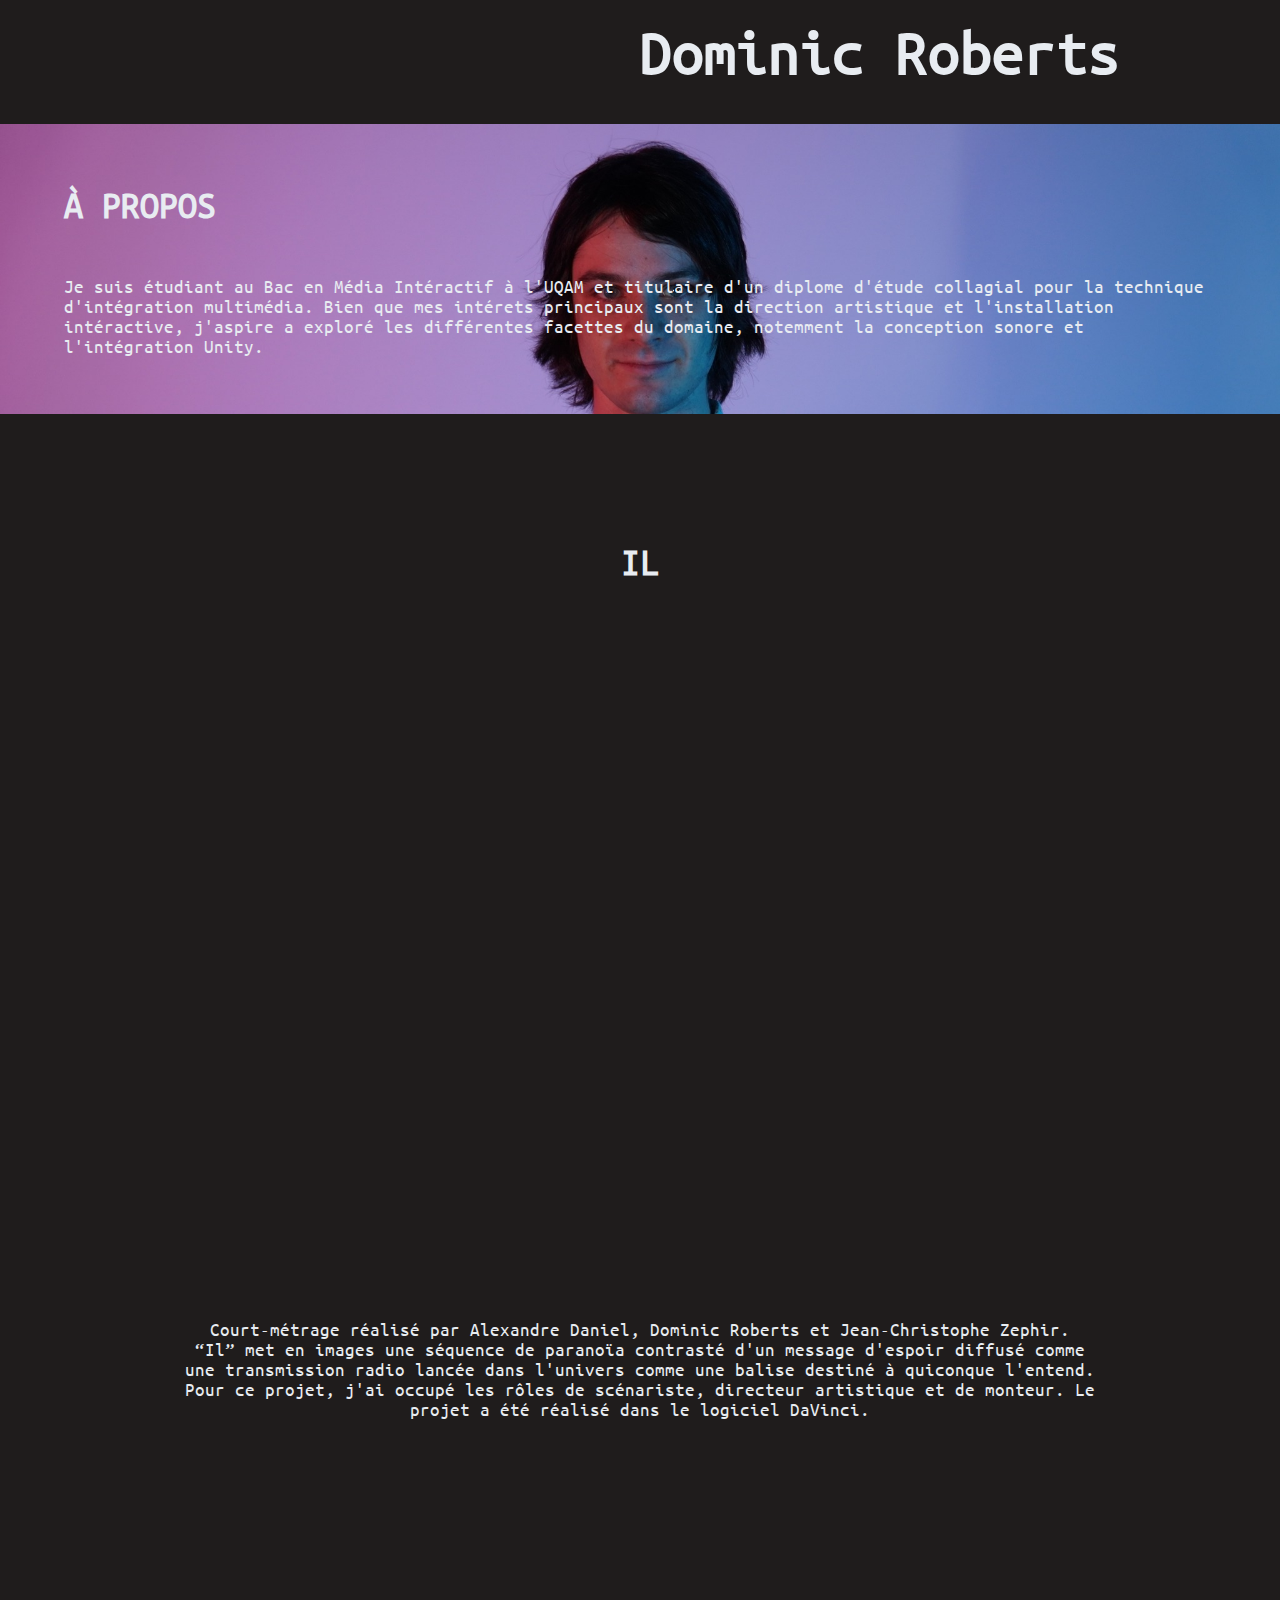
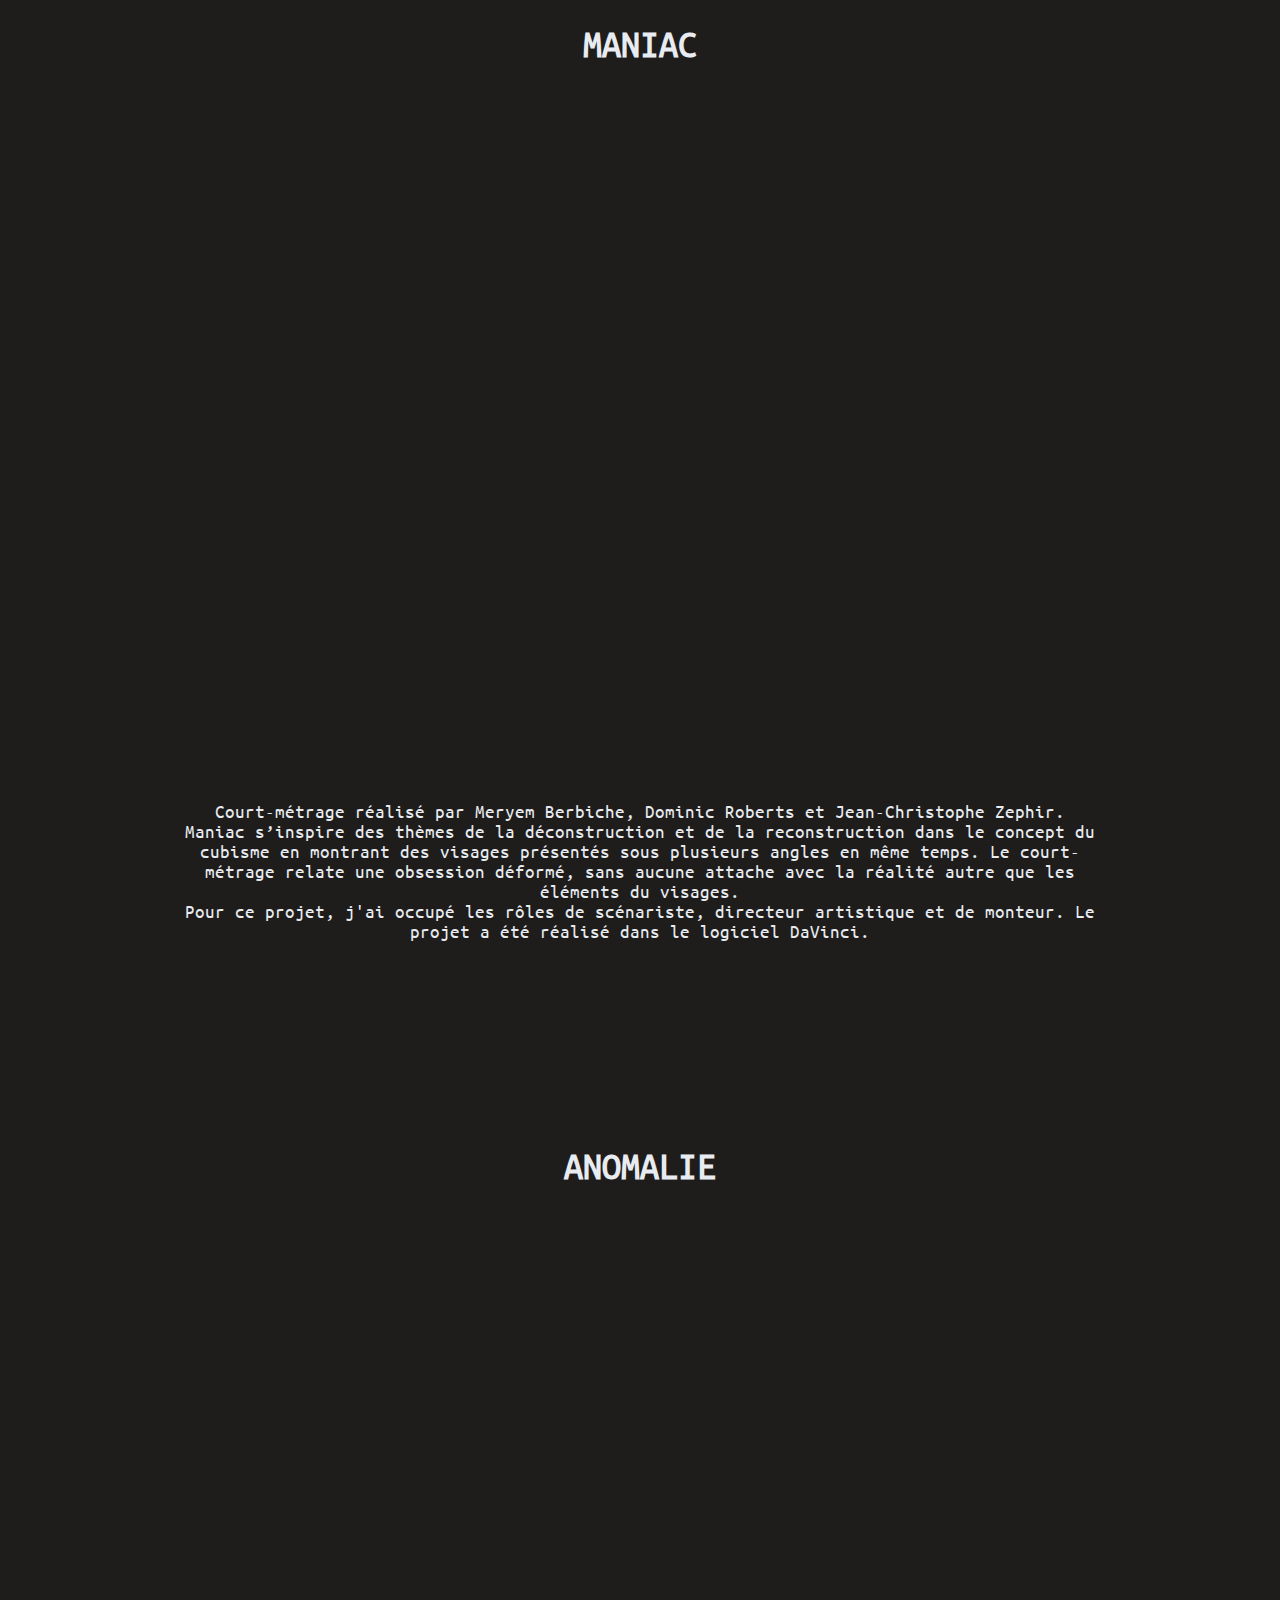
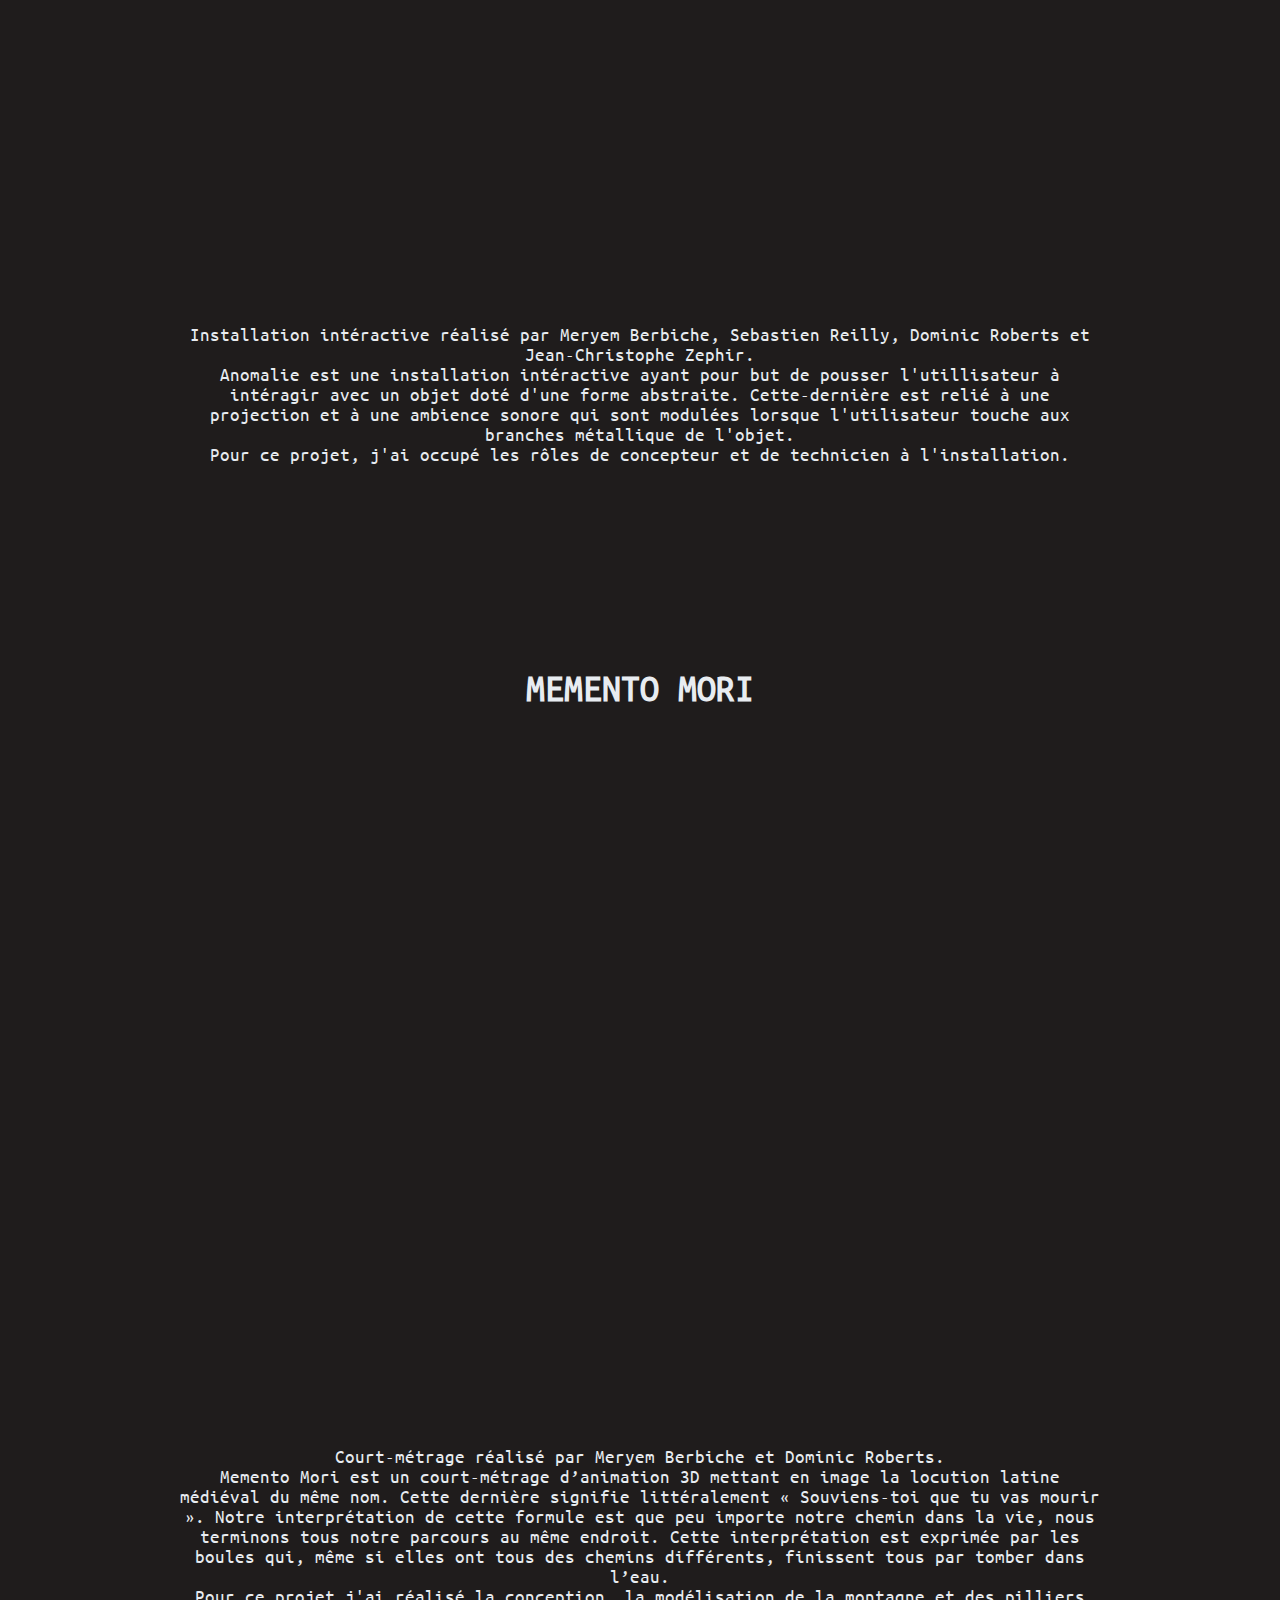
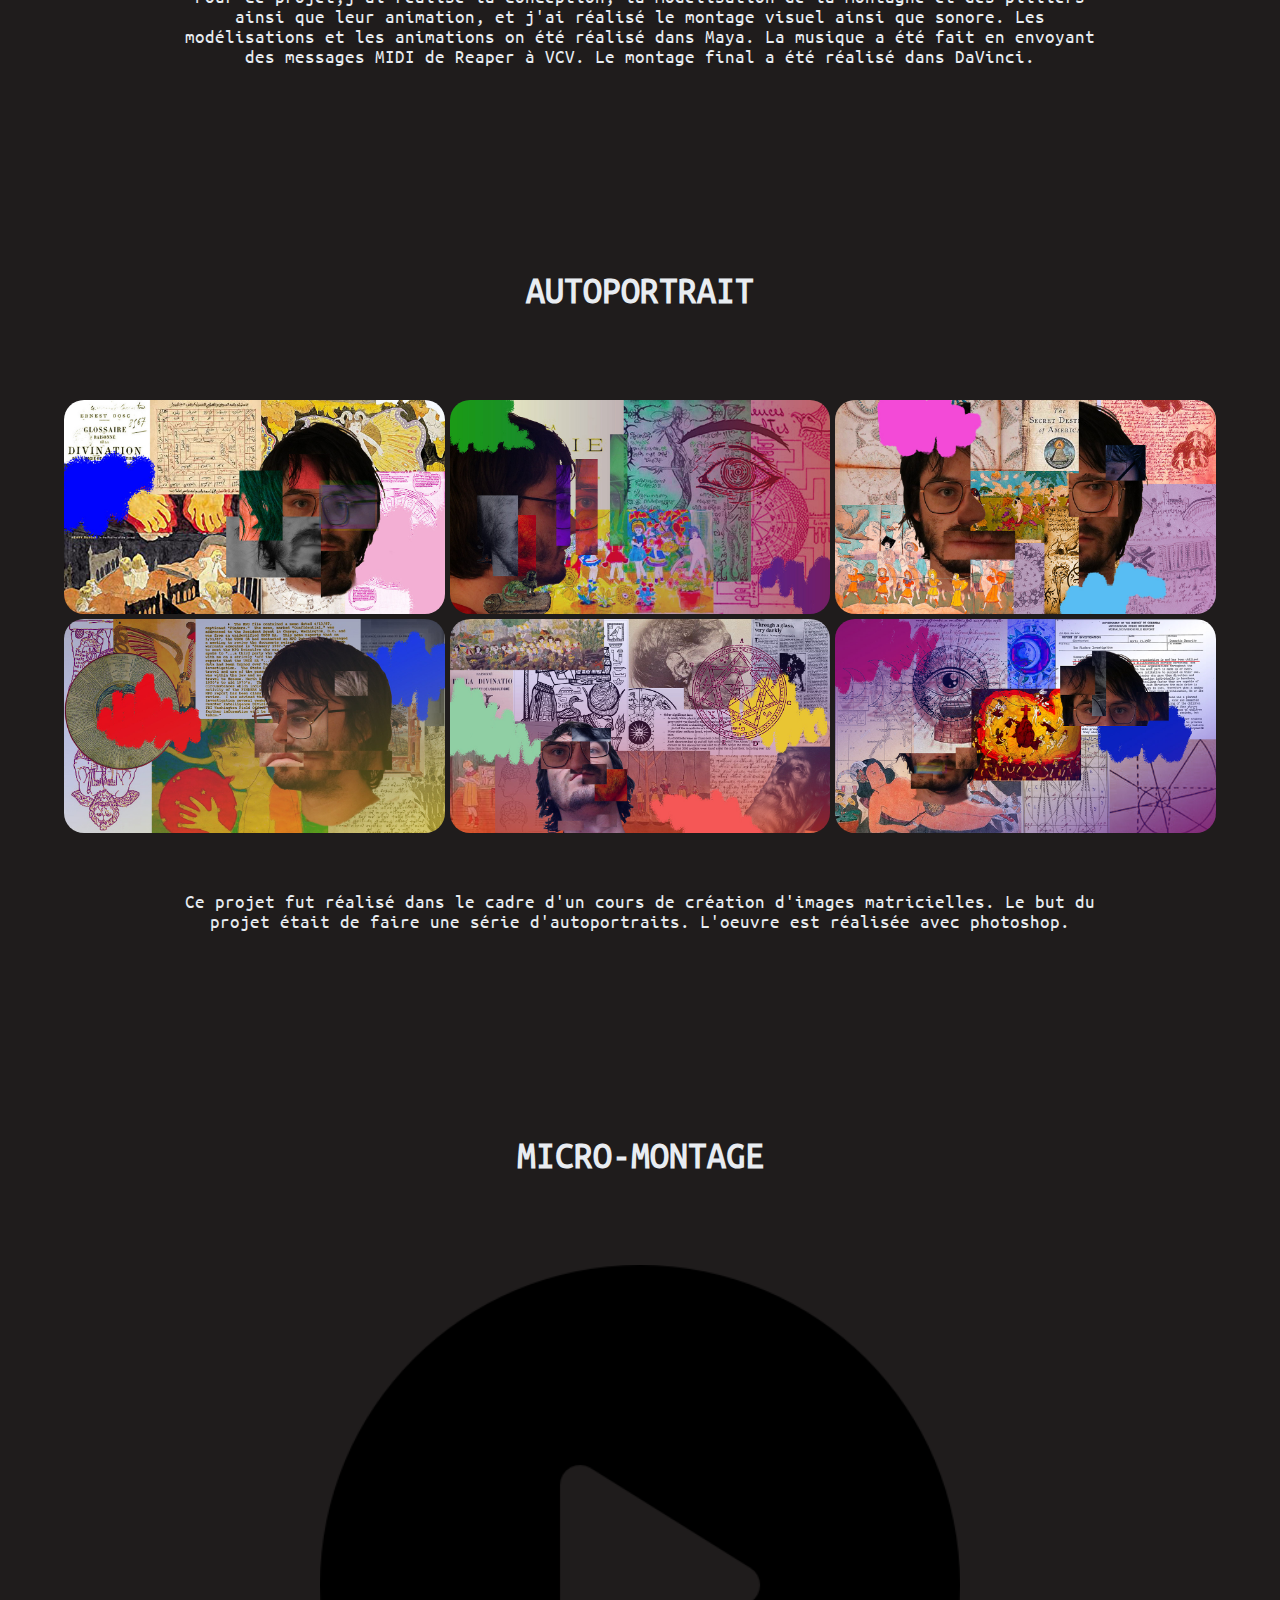
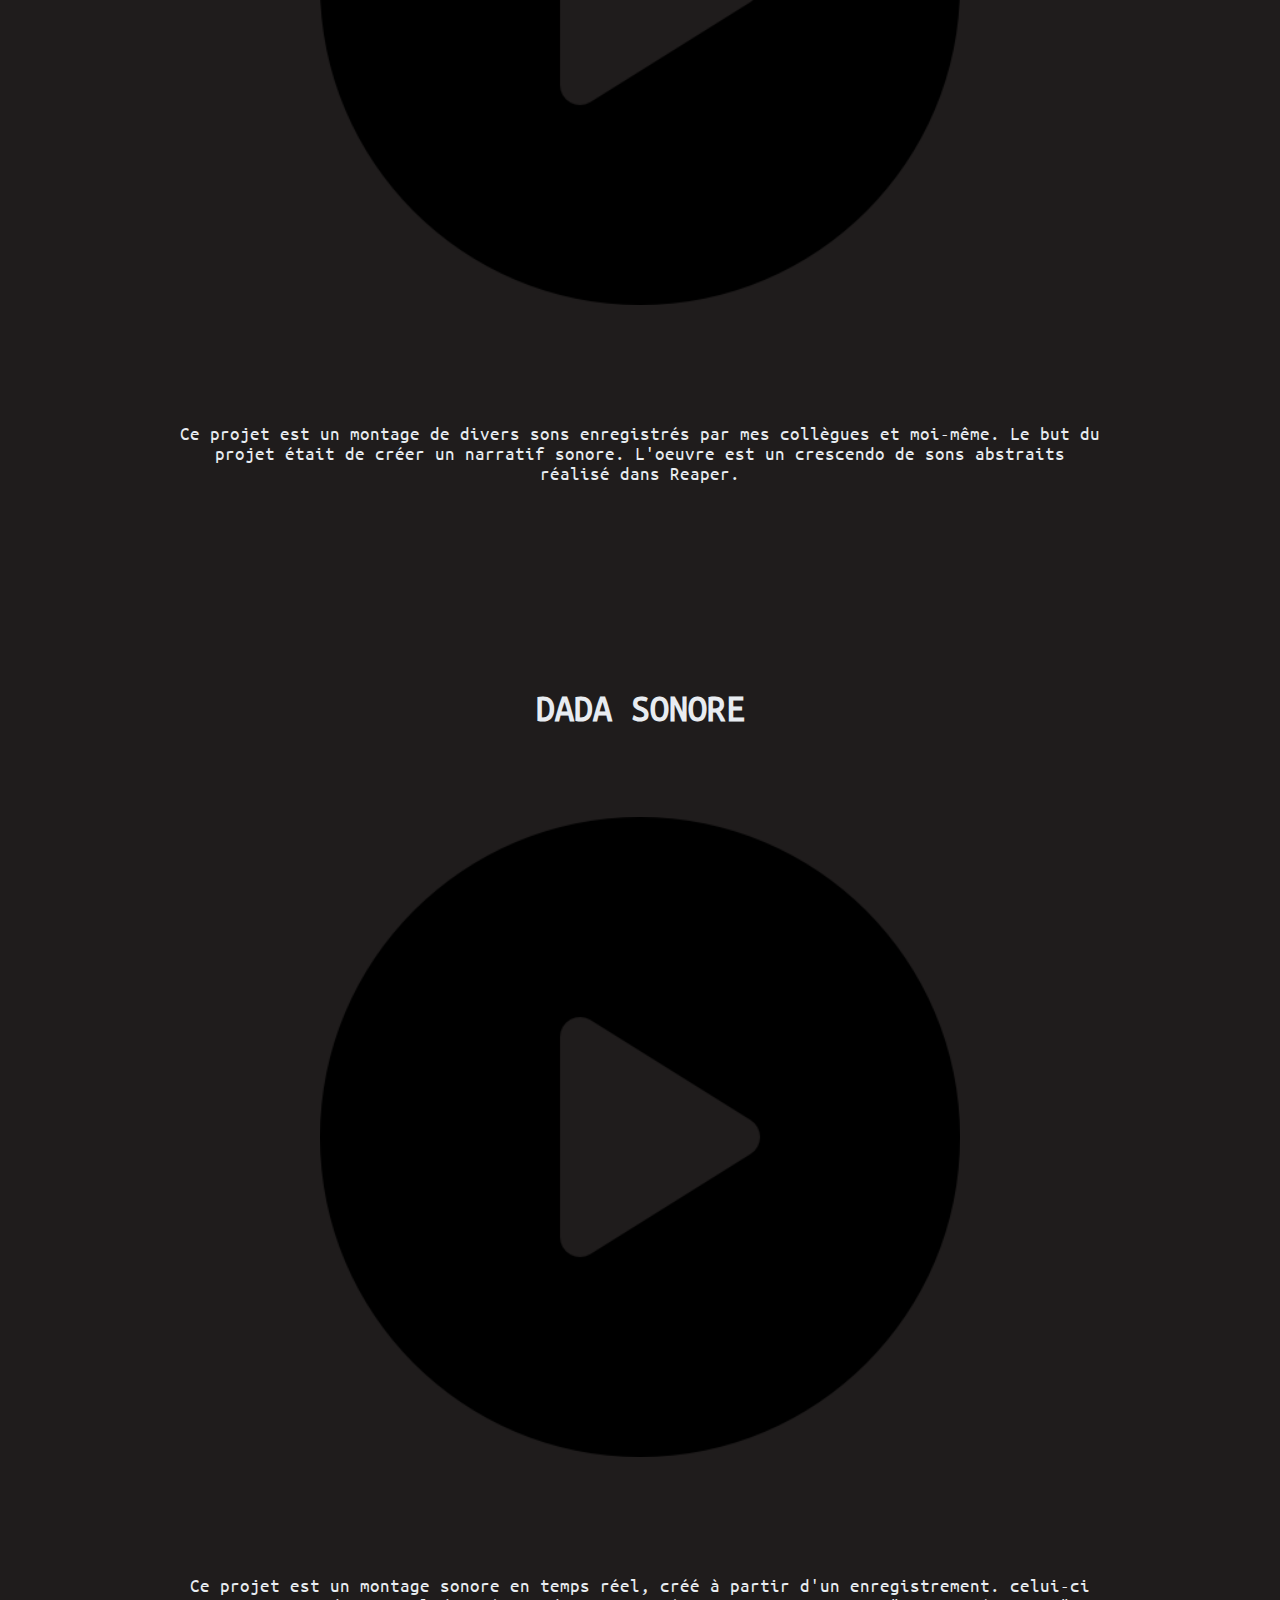
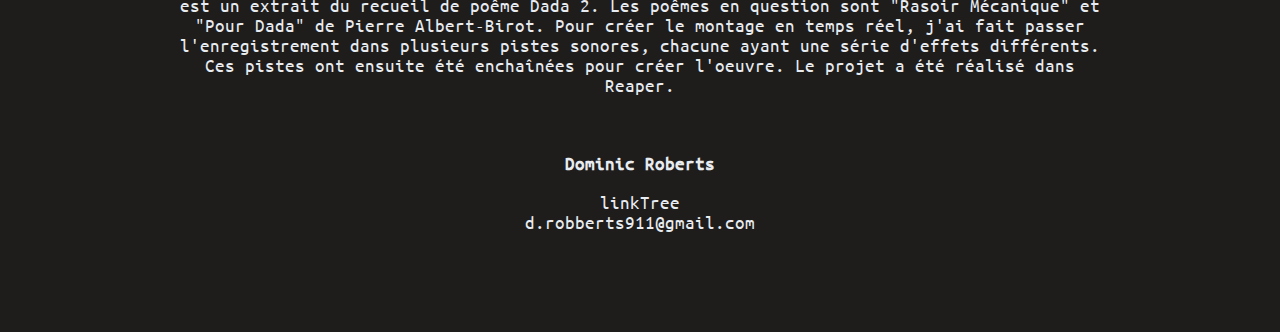
==== index.html @ 1a29e952 "header + fix footer" ====
<!DOCTYPE html>
    <head>
        <title>Dominic Roberts</title>
        <link rel="stylesheet" href="assets/style.css">
        <!-- <link rel="stylesheet" href="https://cdn.jsdelivr.net/npm/swiper@8/swiper-bundle.min.css" /> -->
    </head>
    <body class="body">
        <header class="header">
            <h1 class="nom">Dominic Roberts</h1>
        </header>
        <main>
            <div class="content">
                <div class="moi">
                    <div class="a_propos">
                        <div>
                            <h2 class="titre">À propos</h2>
                        </div>
                        <p class="description">Je suis étudiant au Bac en Média Intéractif à l'UQAM et titulaire d'un diplome d'étude collagial pour la technique d'intégration multimédia. Bien que mes intérets principaux sont la direction artistique et l'installation intéractive,  
                             j'aspire a exploré les différentes facettes du domaine, notemment la conception sonore et l'intégration Unity.
                        </p>
                    </div>
                </div>
                <div class="portfolio">
                    <div class="video il">
                        <h2 class="titre">Il</h2>
                        <div class="embedVid">
                            <iframe src="https://www.youtube.com/embed/c_mdSyrsrB0" title="Il" frameborder="0" allow="accelerometer; autoplay; clipboard-write; encrypted-media; gyroscope; picture-in-picture" allowfullscreen></iframe>
                        </div>
                        <div class="description">
                            Court-métrage réalisé par Alexandre Daniel, Dominic Roberts et Jean-Christophe Zephir. 
                            </br>
                            “Il” met en images une séquence de paranoïa contrasté d'un message d'espoir diffusé comme une transmission radio lancée dans l'univers comme une balise destiné à quiconque l'entend. 
                            </br>
                            Pour ce projet, j'ai occupé les rôles de scénariste, directeur artistique et de monteur. Le projet a été réalisé dans le logiciel DaVinci.
                        </div>
                    </div>
                    <div class="video maniac">
                        <h2 class="titre">Maniac</h2>
                        <div class="embedVid">
                            <iframe src="https://www.youtube.com/embed/0_j5PEaQifE" title="Maniac" frameborder="0" allow="accelerometer; autoplay; clipboard-write; encrypted-media; gyroscope; picture-in-picture" allowfullscreen></iframe> 
                        </div>
                        <div class="description">
                            Court-métrage réalisé par Meryem Berbiche, Dominic Roberts et Jean-Christophe Zephir.
                            </br>
                            Maniac s’inspire des thèmes de la déconstruction et de la reconstruction dans le concept du cubisme en montrant des visages présentés sous plusieurs angles en même temps. 
                            Le court-métrage relate une obsession déformé, sans aucune attache avec la réalité autre que les éléments du visages.
                            </br>
                            Pour ce projet, j'ai occupé les rôles de scénariste, directeur artistique et de monteur. Le projet a été réalisé dans le logiciel DaVinci.
                        </div>        
                    </div>
                    <div class="video anomalie">
                        <h2 class="titre">Anomalie</h2>
                        <div class="embedVid">
                            <iframe src="https://www.youtube.com/embed/JAQpQ-Um8jk" title="Installation Interactive : Anomalie" frameborder="0" allow="accelerometer; autoplay; clipboard-write; encrypted-media; gyroscope; picture-in-picture; web-share" allowfullscreen></iframe>
                        </div>
                        <div class="description">
                            Installation intéractive réalisé par Meryem Berbiche, Sebastien Reilly, Dominic Roberts et Jean-Christophe Zephir.
                            </br>
                            Anomalie est une installation intéractive ayant pour but de pousser l'utillisateur à intéragir avec 
                            un objet doté d'une forme abstraite. Cette-dernière est relié à une projection et à une ambience sonore qui sont modulées 
                            lorsque l'utilisateur touche aux branches métallique de l'objet.
                            </br>
                            Pour ce projet, j'ai occupé les rôles de concepteur et de technicien à l'installation.
                        </div>
                    </div>
                    <div class="video mementoMori">
                        <h2 class="titre">Memento Mori</h2>
                        <div class="embedVid">
                            <iframe src="https://www.youtube.com/embed/mA6nskyymaY" title="Memento Mori" frameborder="0" allow="accelerometer; autoplay; clipboard-write; encrypted-media; gyroscope; picture-in-picture" allowfullscreen></iframe>
                        </div>
                        <div class="description">
                            Court-métrage réalisé par Meryem Berbiche et Dominic Roberts.
                            </br>
                            Memento Mori est un court-métrage d’animation 3D mettant en image la locution latine médiéval du même nom. Cette dernière signifie littéralement « Souviens-toi que tu vas mourir ». Notre interprétation de cette formule est que peu importe notre chemin dans la vie, nous terminons tous notre parcours au même endroit. Cette interprétation est exprimée par les boules qui, même si elles ont tous des chemins différents, finissent tous par tomber dans l’eau.
                            </br>
                            Pour ce projet,j'ai réalisé la conception, la modélisation de la montagne et des pilliers ainsi que leur animation, et j'ai réalisé le montage visuel ainsi que sonore. Les modélisations et les animations on été réalisé dans Maya. La musique a été fait en envoyant des messages MIDI de Reaper à VCV. Le montage final a été réalisé dans DaVinci.
                        </div>
                    </div>
                    <div class="autoportrait">
                        <h2 class="titre">Autoportrait</h2>
                        <div class="content">
                            <img src="assets/img/autoportrait_01.jpg" alt="autoportrait_01">
                            <img src="assets/img/autoportrait_02.jpg" alt="autoportrait_02">
                            <img src="assets/img/autoportrait_03.jpg" alt="autoportrait_03">
                            <img src="assets/img/autoportrait_04.jpg" alt="autoportrait_04">
                            <img src="assets/img/autoportrait_05.jpg" alt="autoportrait_05">
                            <img src="assets/img/autoportrait_06.jpg" alt="autoportrait_06">
                        </div>
                        <div class="description">
                            Ce projet fut réalisé dans le cadre d'un cours de création d'images matricielles. 
                            Le but du projet était de faire une série d'autoportraits.  
                            L'oeuvre est réalisée avec photoshop.
                        </div>
                    </div>
                    <div class="sonore micro_montage">
                        <h2 class="titre">micro-montage</h2>
                        <audio class="montage_audio" src="assets/sonore/micro_montage.wav"></audio>
                        <div class="playBtn1">
                            <img src="assets/img/play.png" alt="play">
                        </div>
                        <div class="stopBtn1">
                            <img src="assets/img/pause.png" alt="pause">
                        </div>
                        <div class="description">
                            Ce projet est un montage de divers sons enregistrés par mes collègues et moi-même. 
                            Le but du projet était de créer un narratif sonore.
                            L'oeuvre est un crescendo de sons abstraits réalisé dans Reaper.
                        </div>
                    </div>
                    <div class="sonore micro_montage_temps_reel">
                        <h2 class="titre">Dada Sonore</h2>
                        <audio class="tempsreel_audio" src="assets/sonore/micromontage_en_temps_reel.wav"></audio>
                        <div class="playBtn2">
                            <img src="assets/img/play.png" alt="play">
                        </div>
                        <div class="stopBtn2">
                            <img src="assets/img/pause.png" alt="pause">
                        </div>
                        <div class="description">
                            Ce projet est un montage sonore en temps réel, créé à partir d'un enregistrement. 
                            celui-ci est un extrait du recueil de poême Dada 2. 
                            Les poêmes en question sont "Rasoir Mécanique" et "Pour Dada" de Pierre Albert-Birot.
                            Pour créer le montage en temps réel, j'ai fait passer l'enregistrement dans plusieurs pistes sonores, chacune ayant une série d'effets différents. Ces pistes ont ensuite été enchaînées pour créer l'oeuvre. 
                            Le projet a été réalisé dans Reaper.
                        </div>
                    </div>
                </div>
            </div>
        </main>    
        <footer class="footer">
            <div class="content">
                <h3>Dominic Roberts</h3>
                <a href="https://linktr.ee/DominicRoberts513" target="_blank">linkTree</a>
                <a href="mailto:d.robberts911@gmail.com">d.robberts911@gmail.com</a>
            </div>
        </footer>
    </body>
    <script src="assets/script.js"></script>
    <!-- <script src="https://cdn.jsdelivr.net/npm/swiper@8/swiper-bundle.min.js"></script>  -->
</html>
---- assets/style.css ----
:root {
  --noir: #1f1c1c;
  --blanc: #e8ecf1;
  --rouge: #7d0f1f;
  --gris: #8a8e93;
  --violet: #4d4a5a;
}

@font-face {
  src: url("/assets/typo/UbuntuMono-Regular.woff2") format("woff2");
  font-family: "Ubuntu";
}
* {
  box-sizing: border-box;
  font-family: Ubuntu, Bahnschrift;
  font-size: 1.5vw;
}

body {
  width: 100%;
  margin: 0px;
  background-color: var(--noir);
}

header {
  display: block;
  position: fixed;
  background-color: var(--noir);
  width: 100%;
  padding-bottom: 3%;
  padding-top: 1.5%;
  color: var(--blanc);
  z-index: 2;
  transition: height 0.3s ease;
}
header .nom {
  position: relative;
  left: 50vw;
  margin: 1vh 5% 0 0;
  font-size: 5vw;
  margin-top: 0px;
  transition: font-size 0.3s ease;
}

main {
  display: block;
  position: relative;
  top: 9vw;
  z-index: 1;
}
main .content {
  width: 100%;
  color: var(--blanc);
  background-color: var(--noir);
  display: flex;
  flex-flow: column;
  font-size: 16px;
}
main .content h2 {
  font-size: 3vw;
}
main .content .moi {
  display: block;
  overflow: hidden;
}
main .content .moi .degrade {
  position: absolute;
  width: 100%;
  height: 100%;
  background-image: linear-gradient(rgba(31, 28, 28, 0.5), rgb(31, 28, 28));
  z-index: 0;
}
main .content .moi .a_propos {
  width: 100%;
  display: flex;
  flex-flow: column;
  background-image: url("img/dominic.jpg");
  background-repeat: no-repeat;
  background-position: center-25%;
  background-size: 100%;
  padding: 3% 5%;
  z-index: 5;
}
main .portfolio {
  width: 100%;
  display: flex;
  flex-direction: column;
  align-items: center;
  text-align: center;
  padding: 3% 5%;
}
main .portfolio div {
  display: flex;
  flex-flow: column;
  align-items: center;
  text-align: center;
  width: 100%;
  justify-content: center;
  /* opacity: 100%; */
  margin: 5% 0;
}
main .portfolio div .embedVid {
  width: 100%;
  aspect-ratio: 16/9;
  margin: 0px;
}
main .portfolio div .embedVid iframe {
  width: 100%;
  aspect-ratio: 16/9;
}
main .portfolio div .description {
  width: 80%;
}
main .portfolio .autoportrait {
  width: 100%;
  display: flex;
  flex-flow: column;
}
main .portfolio .autoportrait .content {
  display: grid;
  grid-template-columns: 1fr;
  gap: 5px;
  margin-bottom: 0px;
}
main .portfolio .autoportrait .content img {
  width: 100%;
  border-radius: 20px;
}
main .portfolio .sonore {
  width: 100%;
  display: flex;
}
main .portfolio .sonore .playBtn1, main .portfolio .sonore .playBtn2 {
  width: 50vw;
  display: block;
  overflow: hidden;
}
main .portfolio .sonore .playBtn1 img, main .portfolio .sonore .playBtn2 img {
  width: 100%;
}
main .portfolio .sonore .stopBtn1, main .portfolio .sonore .stopBtn2 {
  width: 50vw;
  display: none;
}
main .portfolio .sonore .stopBtn1 img, main .portfolio .sonore .stopBtn2 img {
  width: 100%;
}

h2 {
  text-transform: uppercase;
}

footer {
  display: block;
  width: 100%;
  height: 100%;
  background-color: var(--noir);
  overflow: hidden;
  color: var(--blanc);
  padding-bottom: 50px;
  position: relative;
  z-index: 2;
}
footer .content {
  display: flex;
  flex-flow: column;
  align-items: center;
  justify-content: center;
  margin-bottom: 50px;
}
footer .content a {
  text-decoration: none;
  color: var(--blanc);
}

@media screen and (min-width: 500px) {
  main .content .portfolio .autoportrait .content {
    grid-template-columns: 1fr 1fr;
  }
  main .content .portfolio .sonore .playBtn, main .content .portfolio .sonore .stopBtn {
    width: 100%;
  }
}
@media screen and (min-width: 900px) {
  main .content .portfolio {
    font-size: 24px;
  }
  main .content .portfolio .autoportrait .content {
    grid-template-columns: 1fr 1fr 1fr;
  }
}/*# sourceMappingURL=style.css.map */
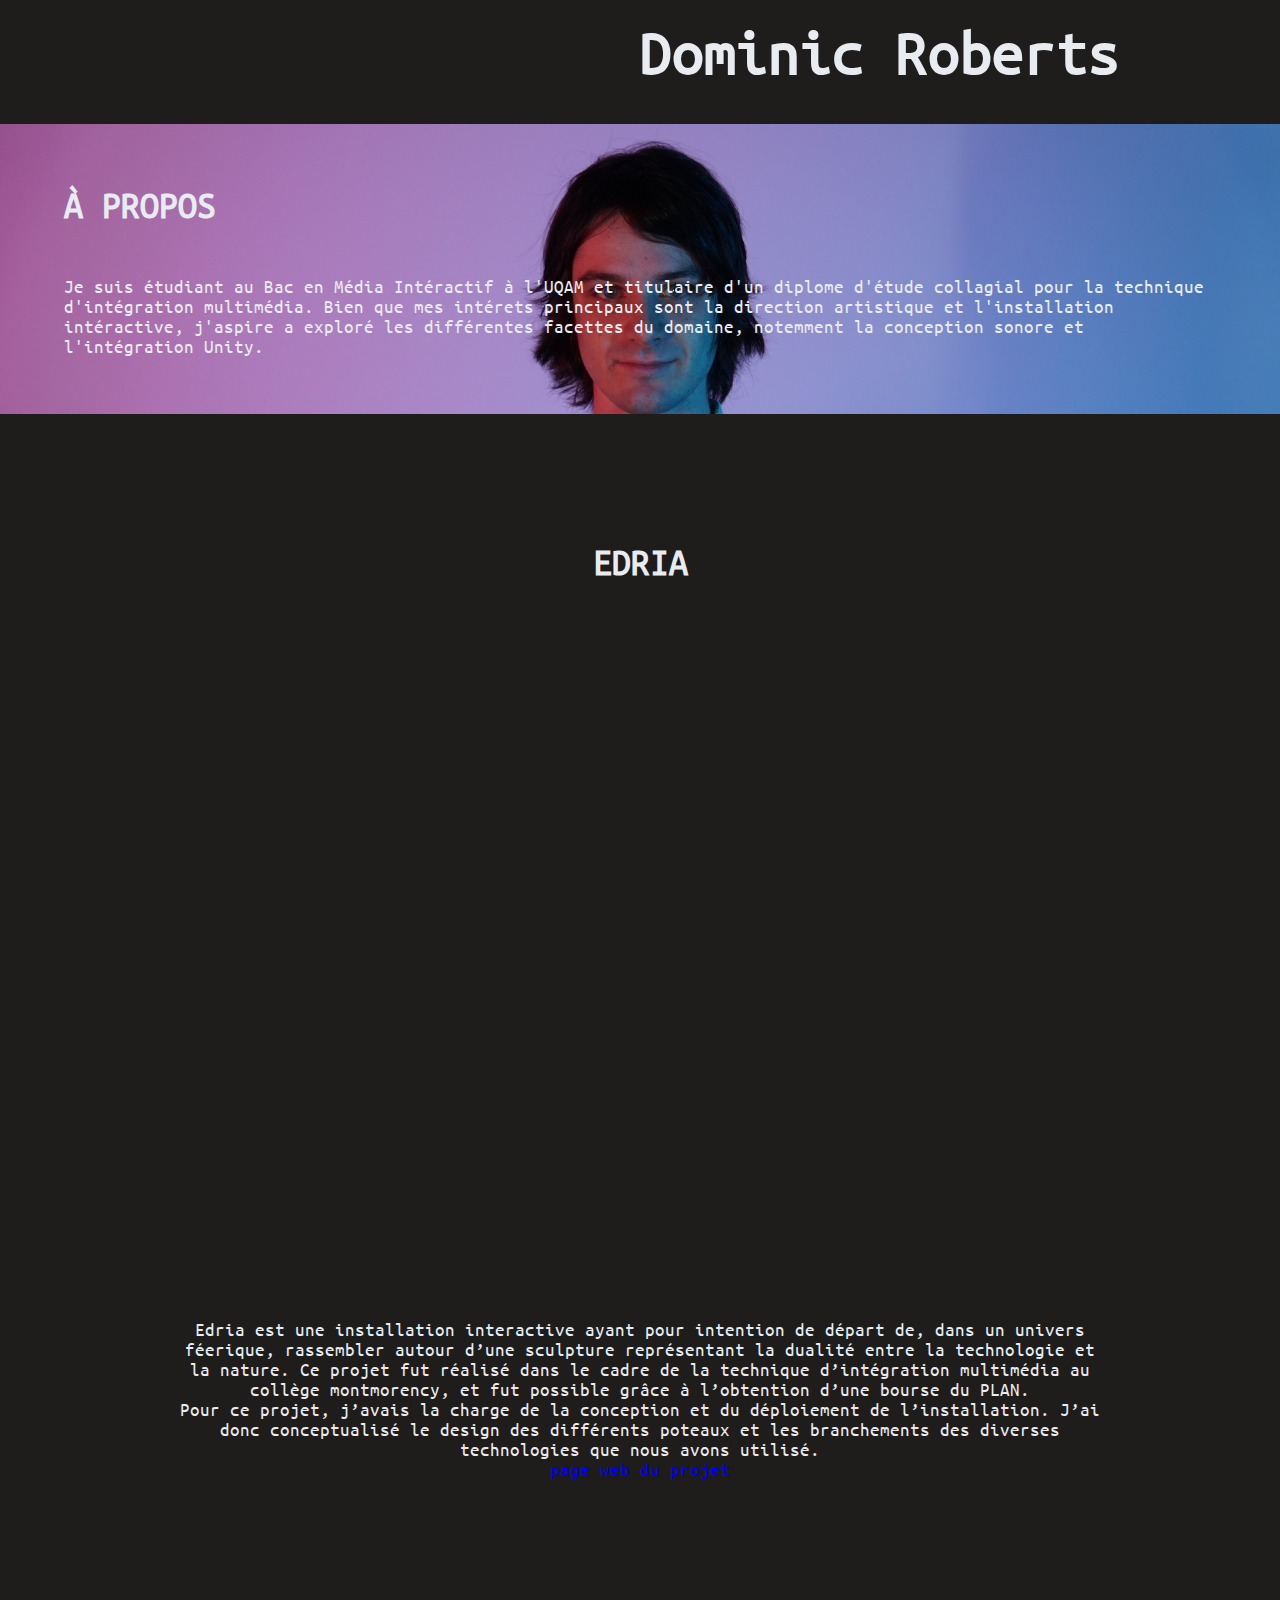
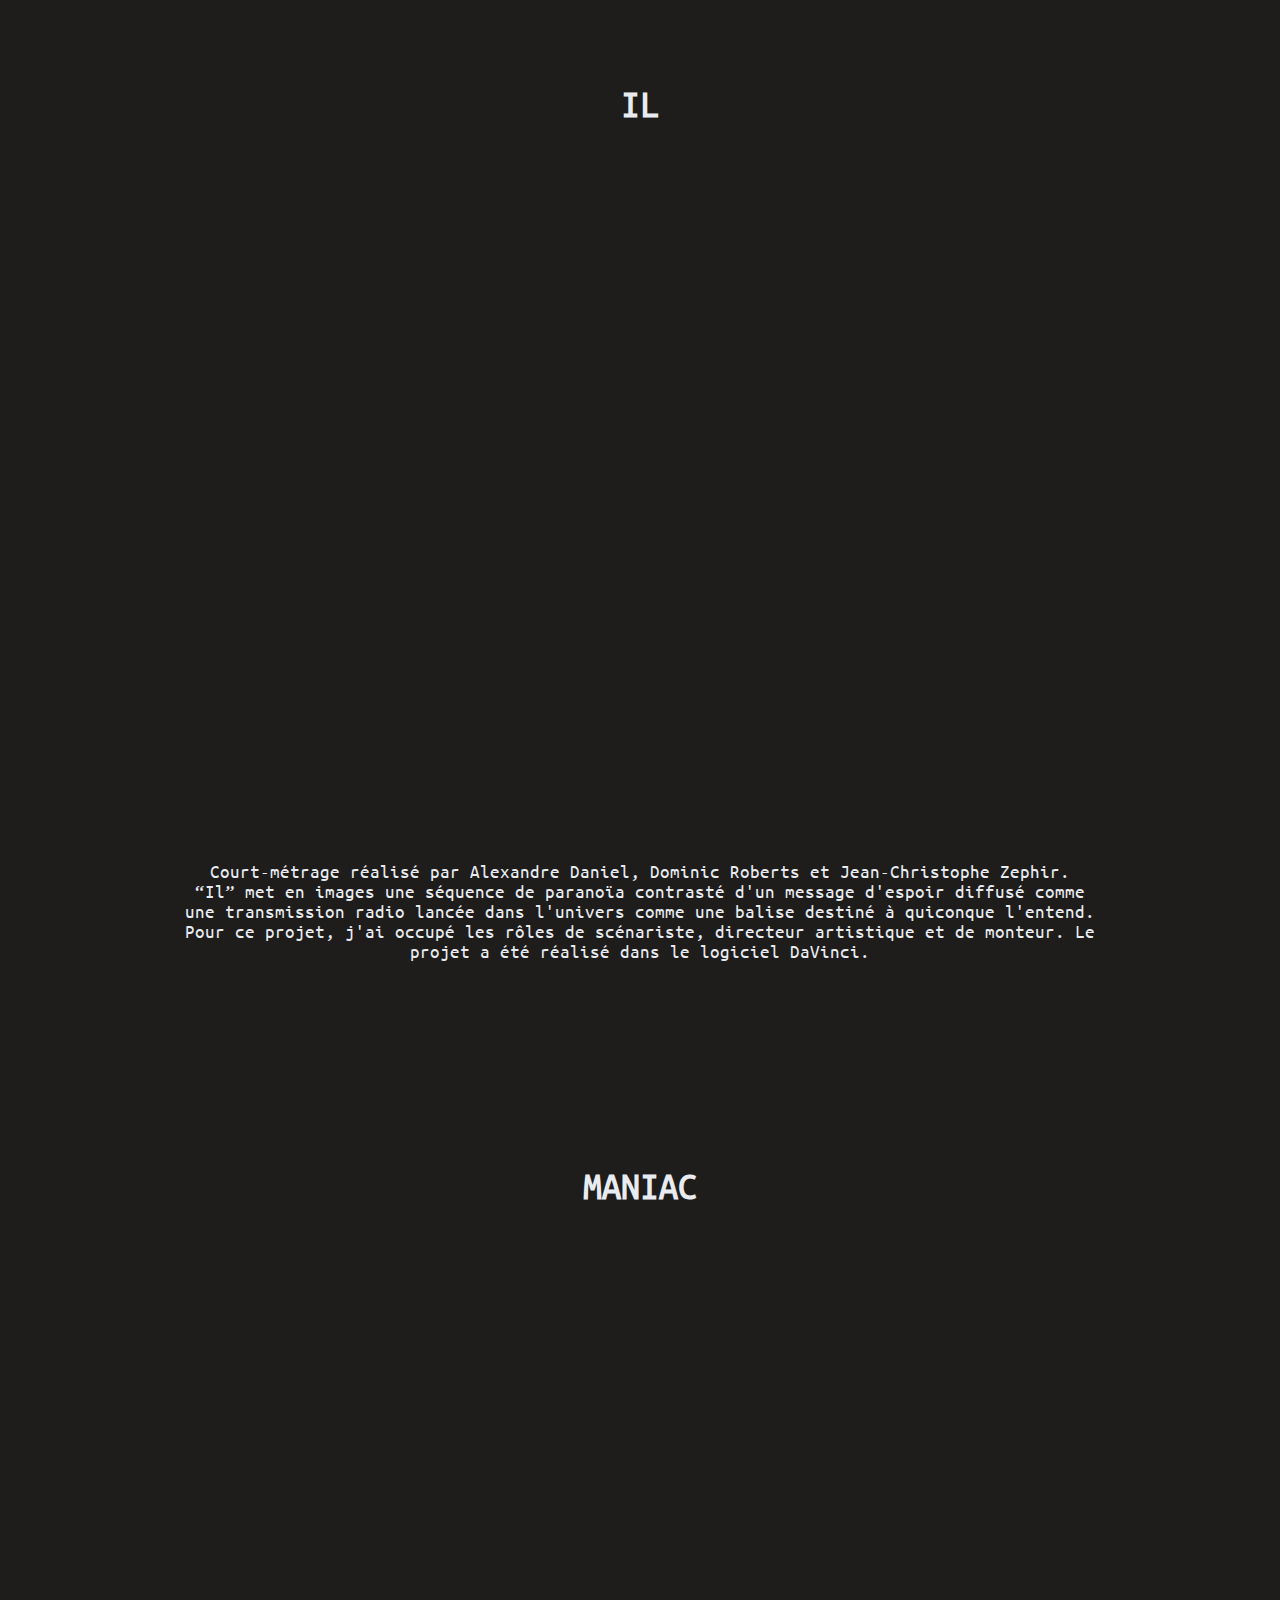
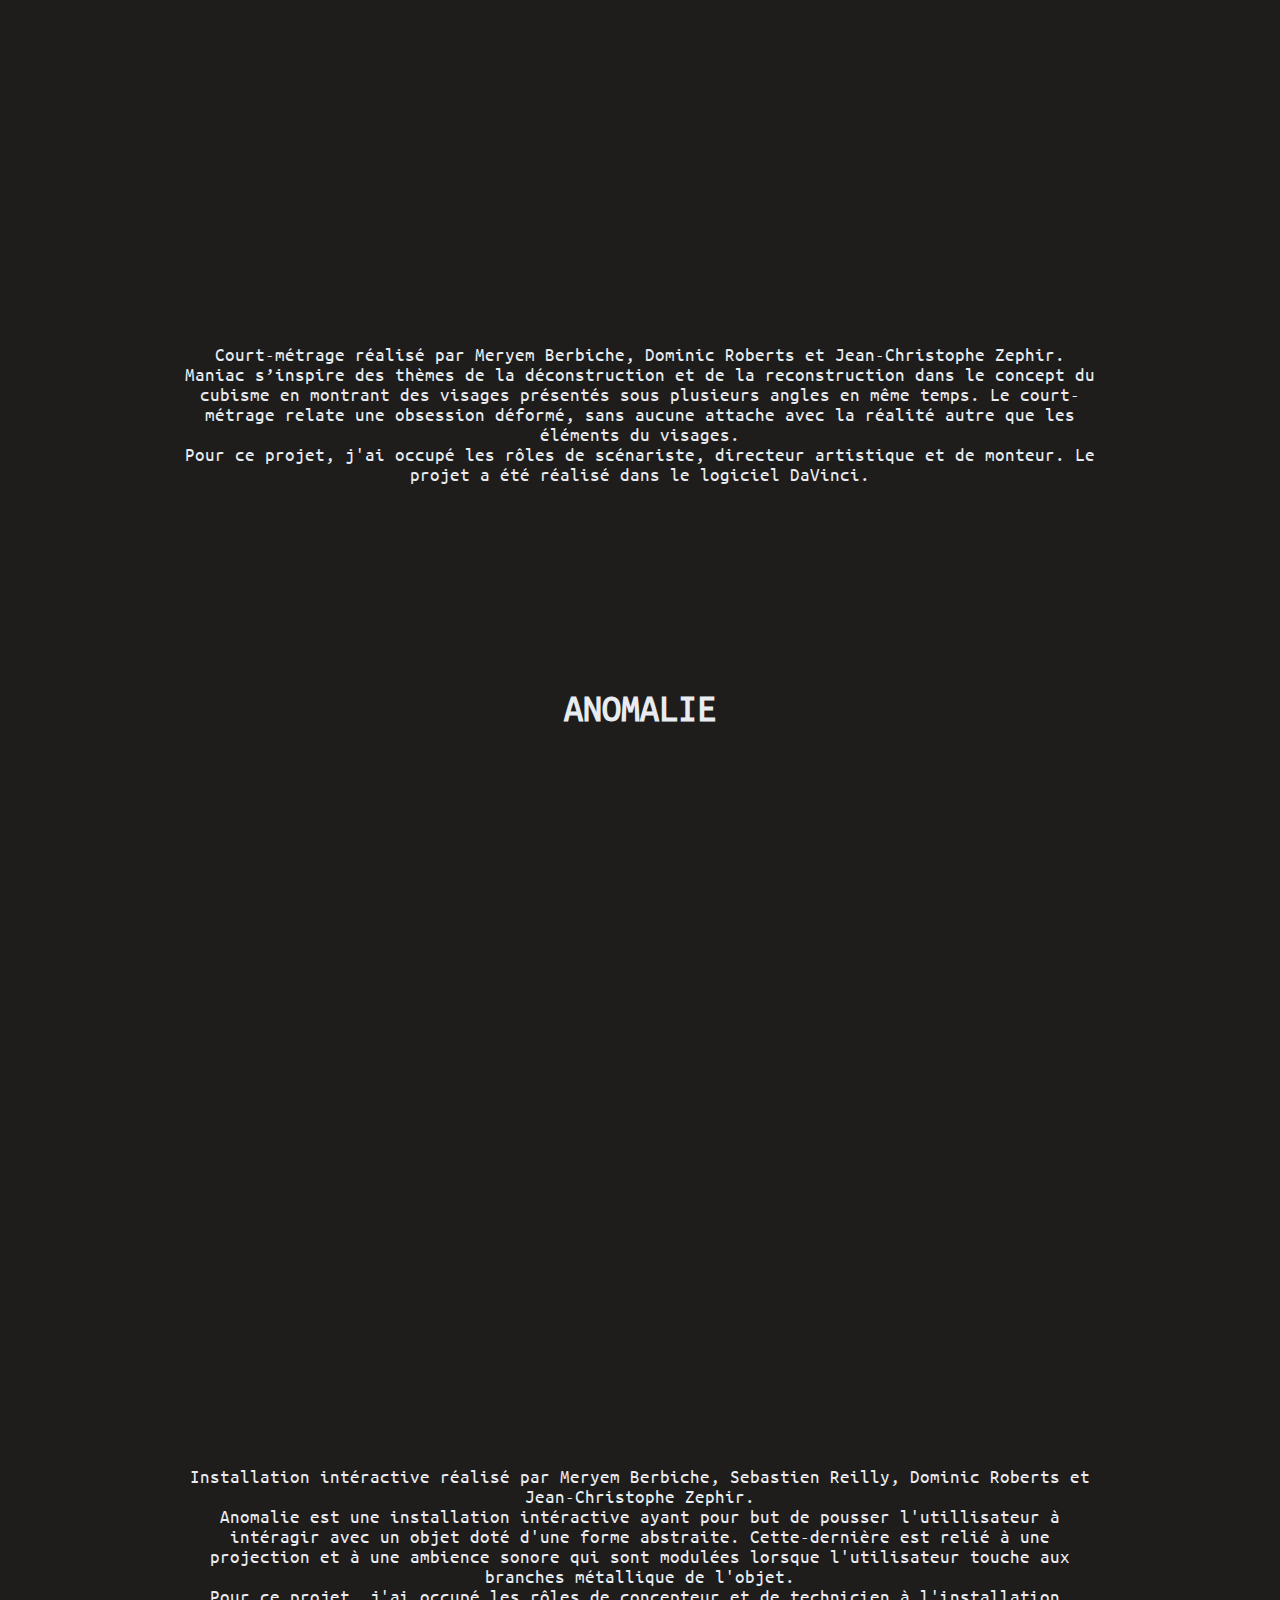
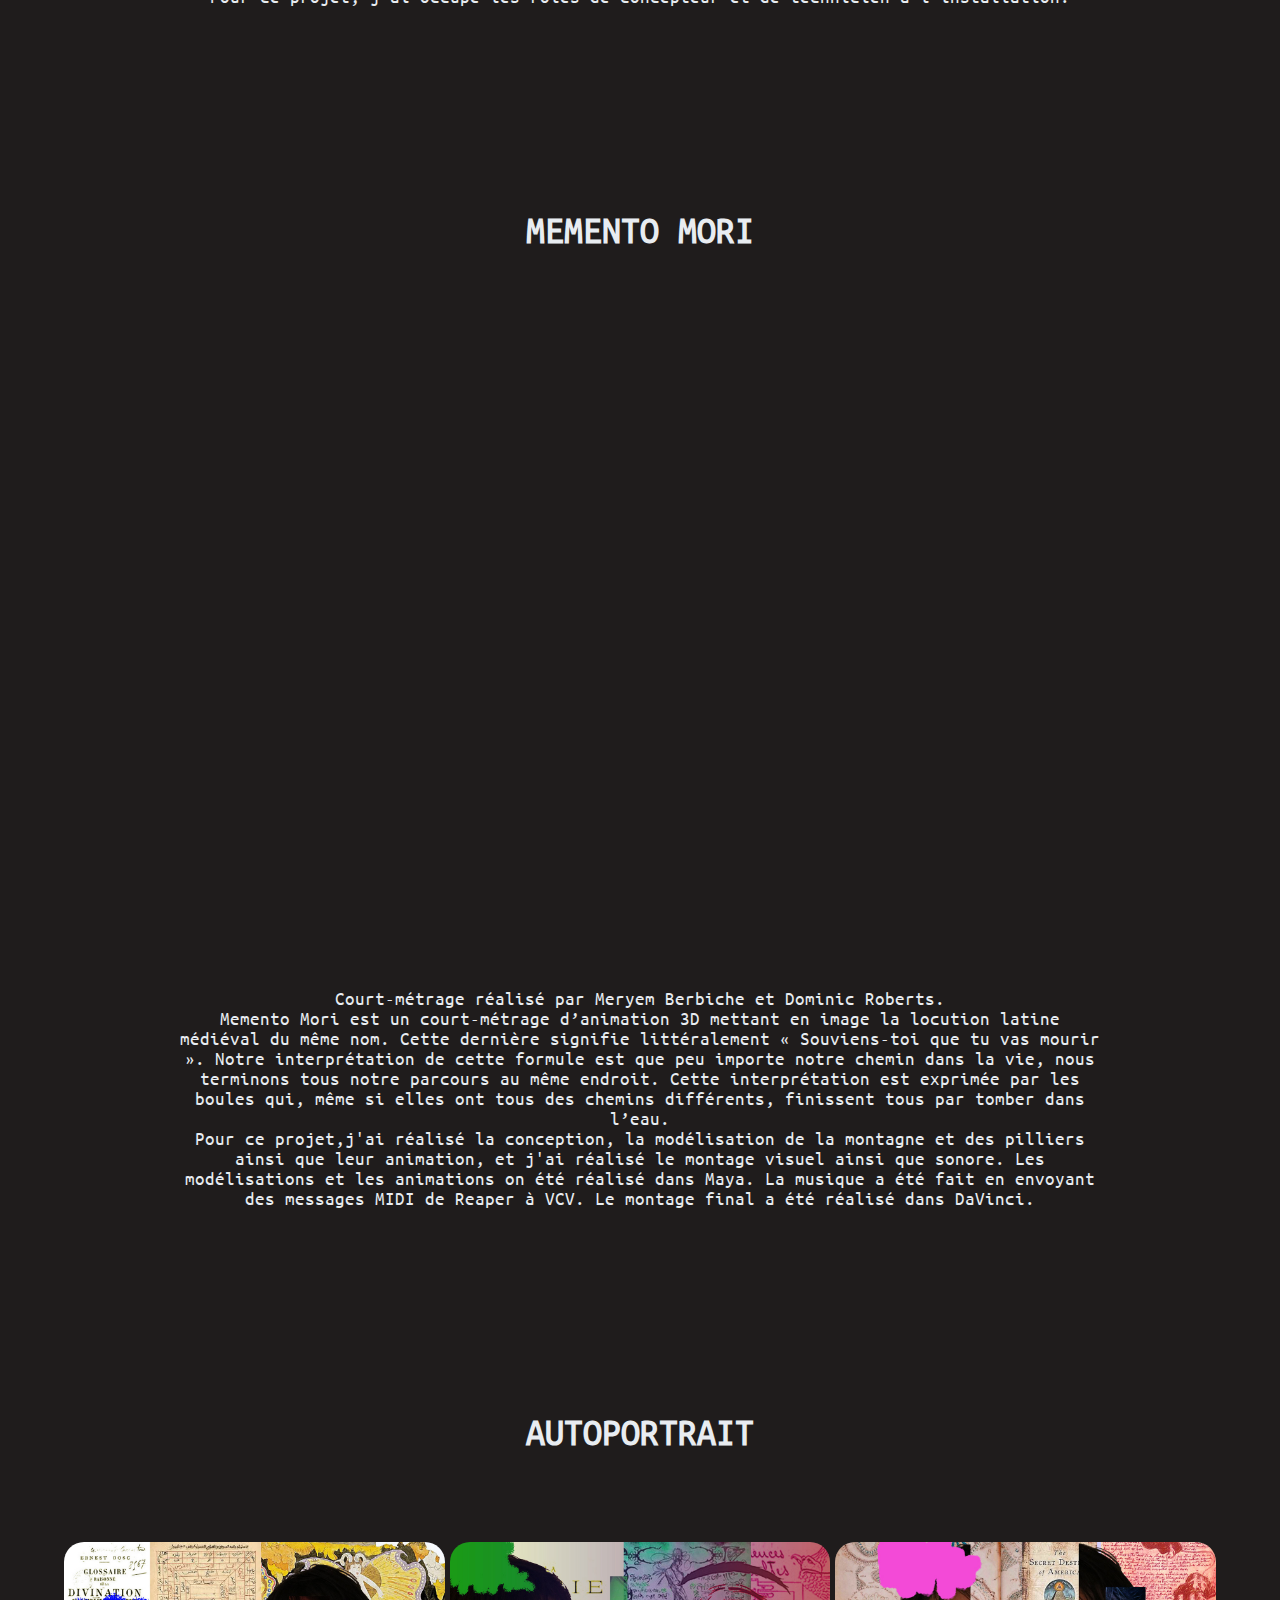
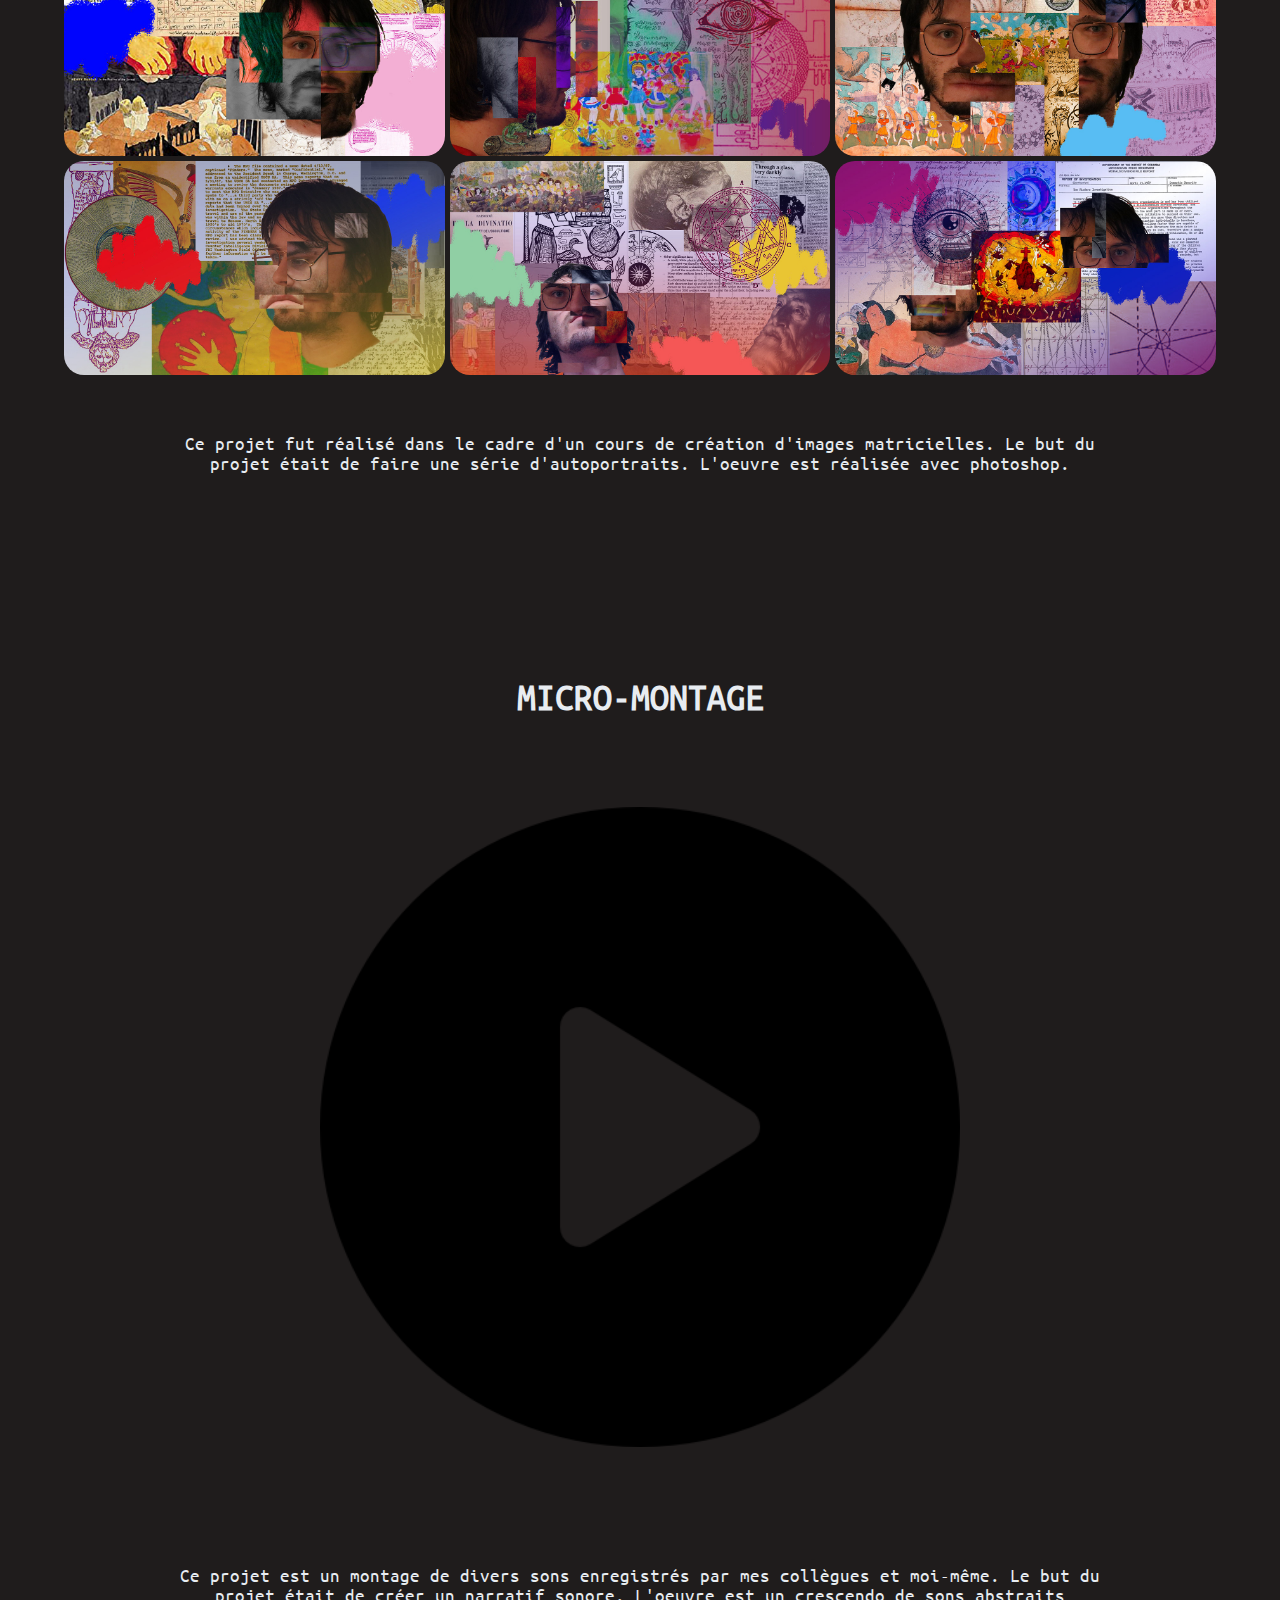
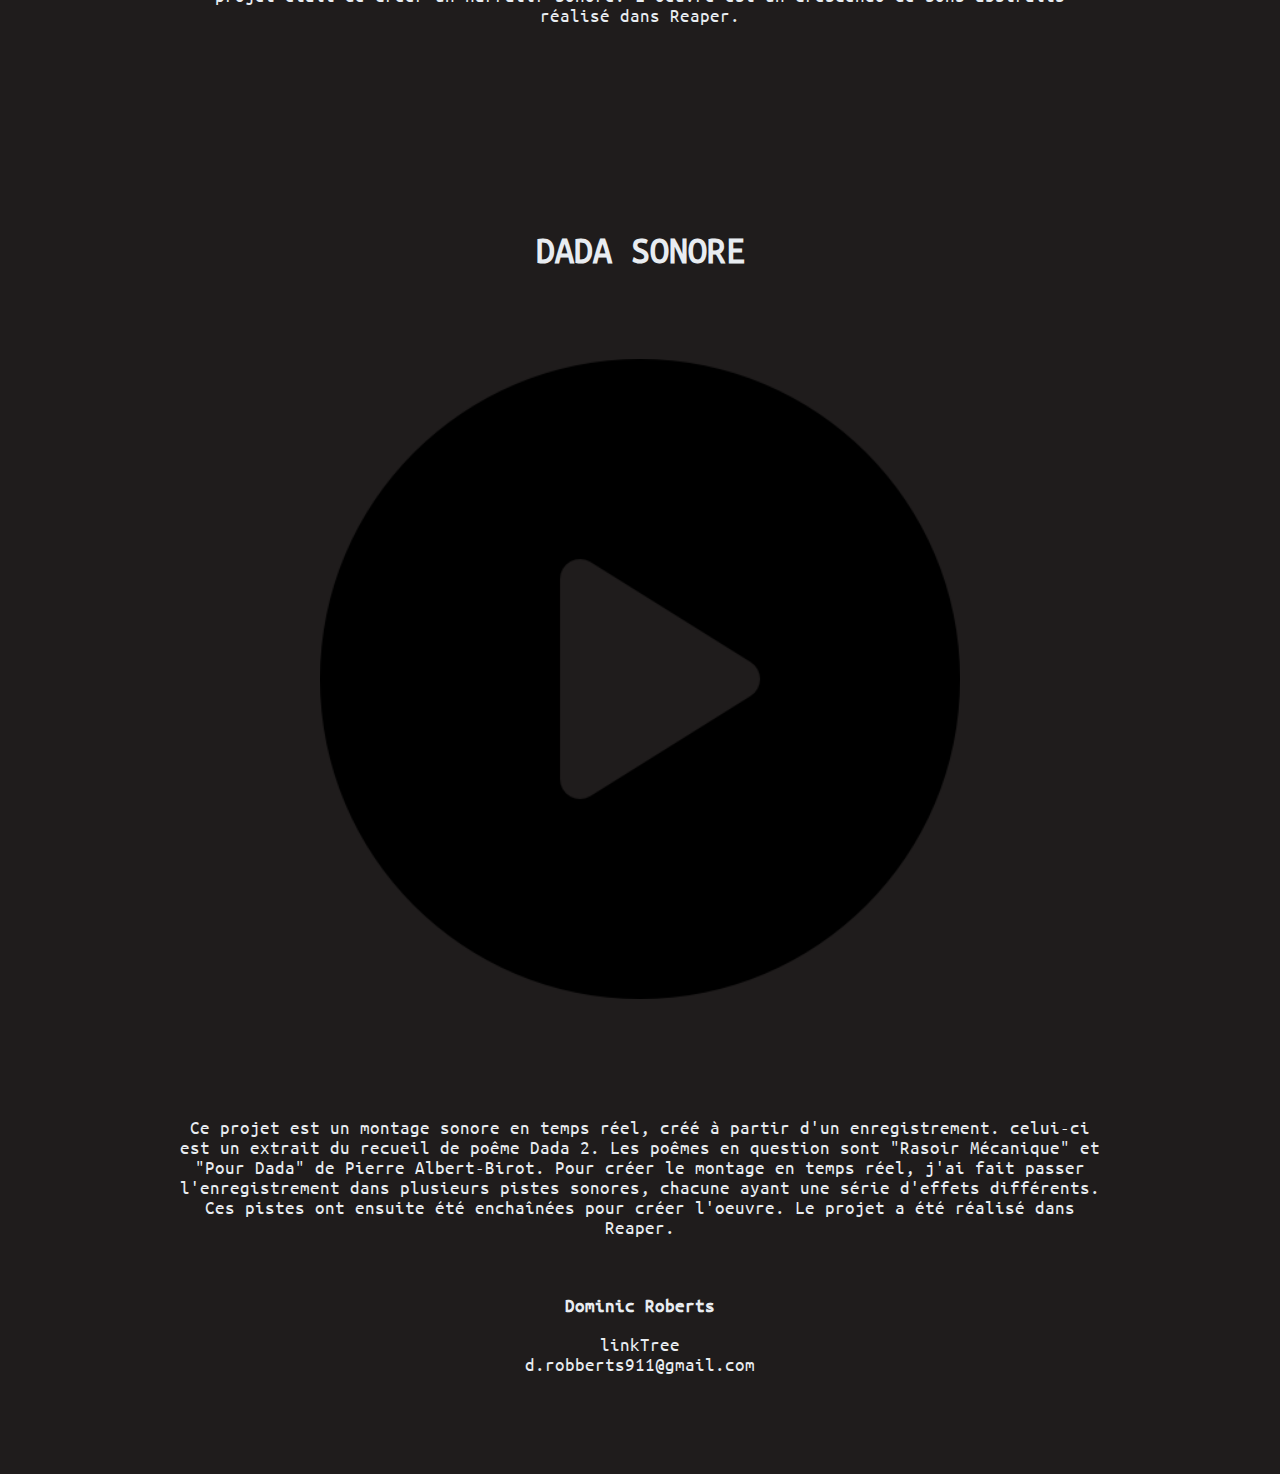
==== commit ef7bd673: "ajustement embed vids" ====
--- a/index.html
+++ b/index.html
@@ -21,10 +21,23 @@
                     </div>
                 </div>
                 <div class="portfolio">
+                    <div class="video edria">
+                        <h2 class="titre">Edria</h2>
+                        <div class="embedVid">
+                            <iframe src="https://www.youtube.com/embed/-R5Un0bGGN4" title="EDRIA" frameborder="0" allow="accelerometer; clipboard-write; encrypted-media; gyroscope; picture-in-picture; web-share" allowfullscreen></iframe>
+                        </div>
+                        <div class="description">
+                            Edria est une installation interactive ayant pour intention de départ de, dans un univers féerique, rassembler autour d’une sculpture représentant la dualité entre la technologie et la nature. Ce projet fut réalisé dans le cadre de la technique d’intégration multimédia au collège montmorency, et fut possible grâce à l’obtention d’une bourse du PLAN. 
+                            </br>
+                            Pour ce projet, j’avais la charge de la conception et du déploiement de l’installation. J’ai donc conceptualisé le design des différents poteaux et les branchements des diverses technologies que nous avons utilisé. 
+                            </br>
+                            <a href="https://tim-montmorency.com/2023/projets/EDRIA/docs/web/index.html" target="_blank">page web du projet</a>
+                        </div>
+                    </div>
                     <div class="video il">
                         <h2 class="titre">Il</h2>
                         <div class="embedVid">
-                            <iframe src="https://www.youtube.com/embed/c_mdSyrsrB0" title="Il" frameborder="0" allow="accelerometer; autoplay; clipboard-write; encrypted-media; gyroscope; picture-in-picture" allowfullscreen></iframe>
+                            <iframe src="https://www.youtube.com/embed/c_mdSyrsrB0" title="Il" frameborder="0" allow="accelerometer; clipboard-write; encrypted-media; gyroscope; picture-in-picture" allowfullscreen></iframe>
                         </div>
                         <div class="description">
                             Court-métrage réalisé par Alexandre Daniel, Dominic Roberts et Jean-Christophe Zephir. 
@@ -37,7 +50,7 @@
                     <div class="video maniac">
                         <h2 class="titre">Maniac</h2>
                         <div class="embedVid">
-                            <iframe src="https://www.youtube.com/embed/0_j5PEaQifE" title="Maniac" frameborder="0" allow="accelerometer; autoplay; clipboard-write; encrypted-media; gyroscope; picture-in-picture" allowfullscreen></iframe> 
+                            <iframe src="https://www.youtube.com/embed/0_j5PEaQifE" title="Maniac" frameborder="0" allow="accelerometer; clipboard-write; encrypted-media; gyroscope; picture-in-picture" allowfullscreen></iframe> 
                         </div>
                         <div class="description">
                             Court-métrage réalisé par Meryem Berbiche, Dominic Roberts et Jean-Christophe Zephir.
@@ -51,7 +64,7 @@
                     <div class="video anomalie">
                         <h2 class="titre">Anomalie</h2>
                         <div class="embedVid">
-                            <iframe src="https://www.youtube.com/embed/JAQpQ-Um8jk" title="Installation Interactive : Anomalie" frameborder="0" allow="accelerometer; autoplay; clipboard-write; encrypted-media; gyroscope; picture-in-picture; web-share" allowfullscreen></iframe>
+                            <iframe src="https://www.youtube.com/embed/JAQpQ-Um8jk" title="Installation Interactive : Anomalie" frameborder="0" allow="accelerometer; clipboard-write; encrypted-media; gyroscope; picture-in-picture; web-share" allowfullscreen></iframe>
                         </div>
                         <div class="description">
                             Installation intéractive réalisé par Meryem Berbiche, Sebastien Reilly, Dominic Roberts et Jean-Christophe Zephir.
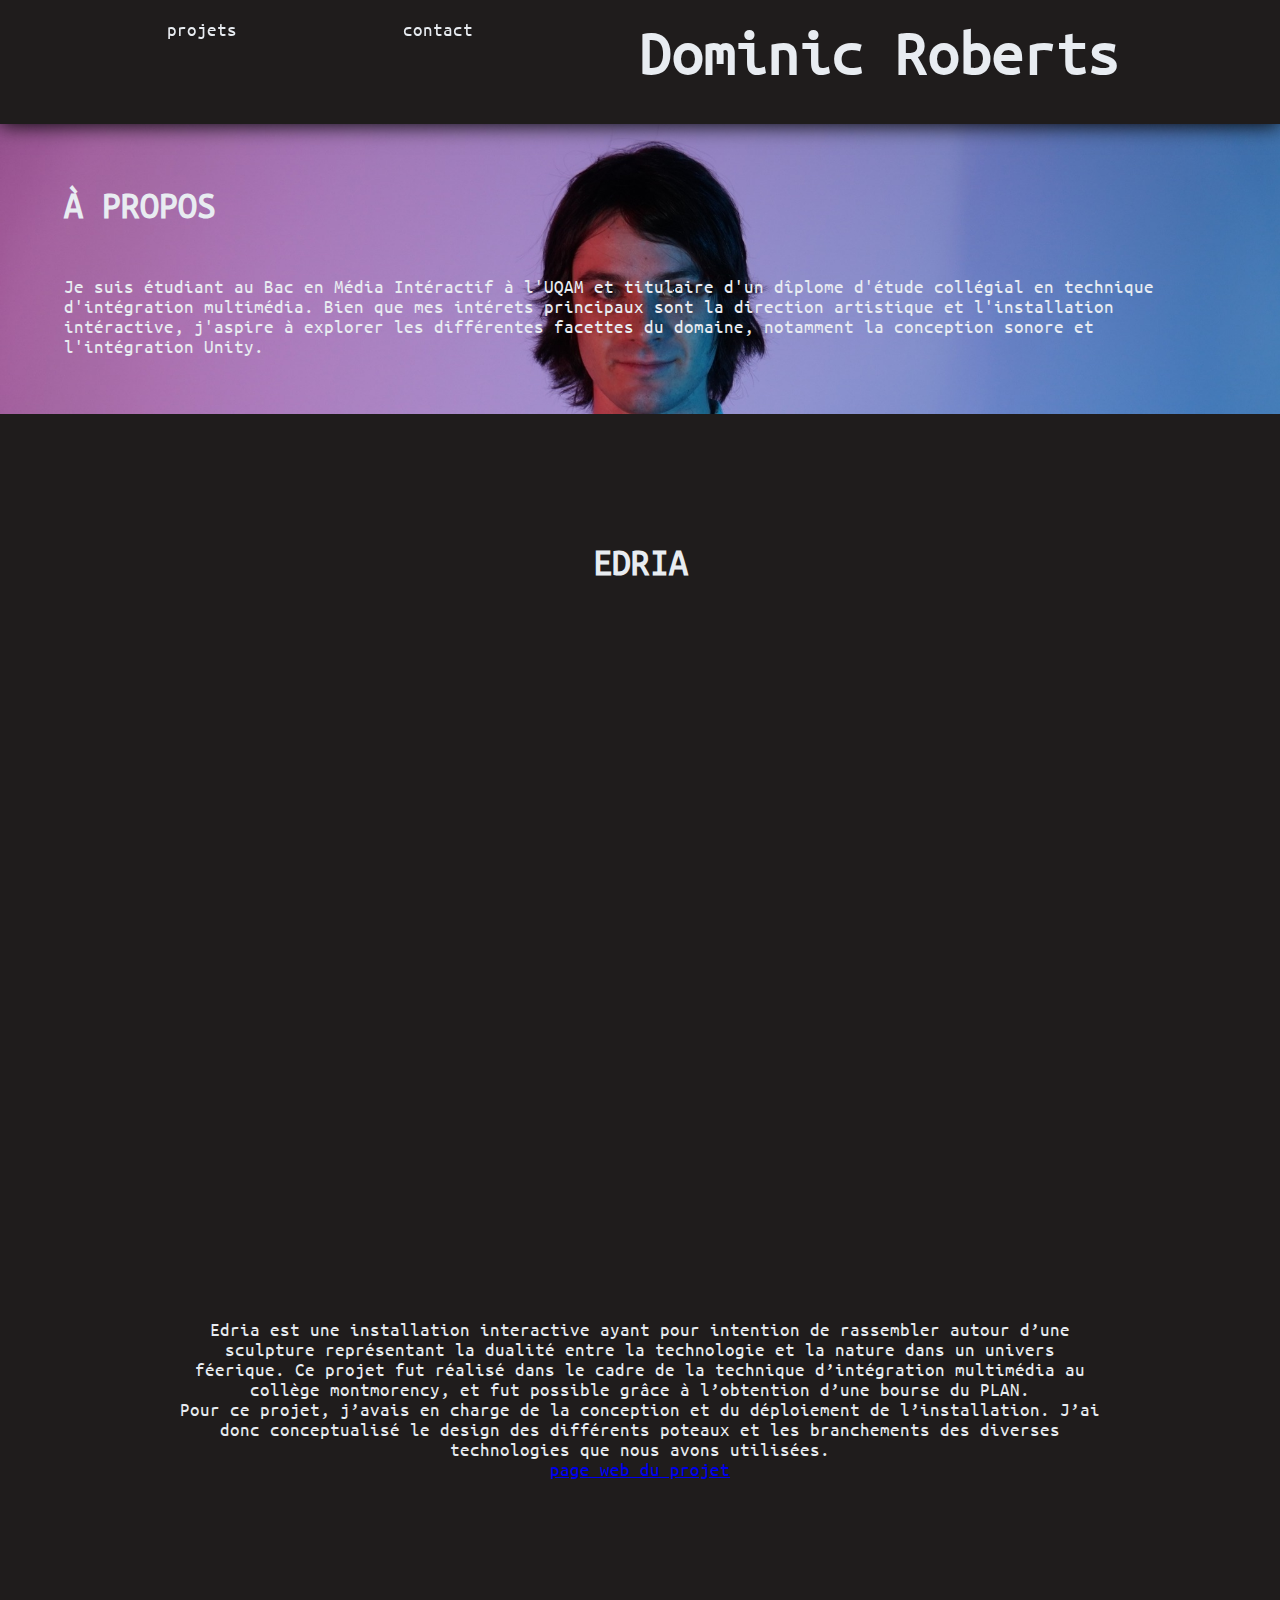
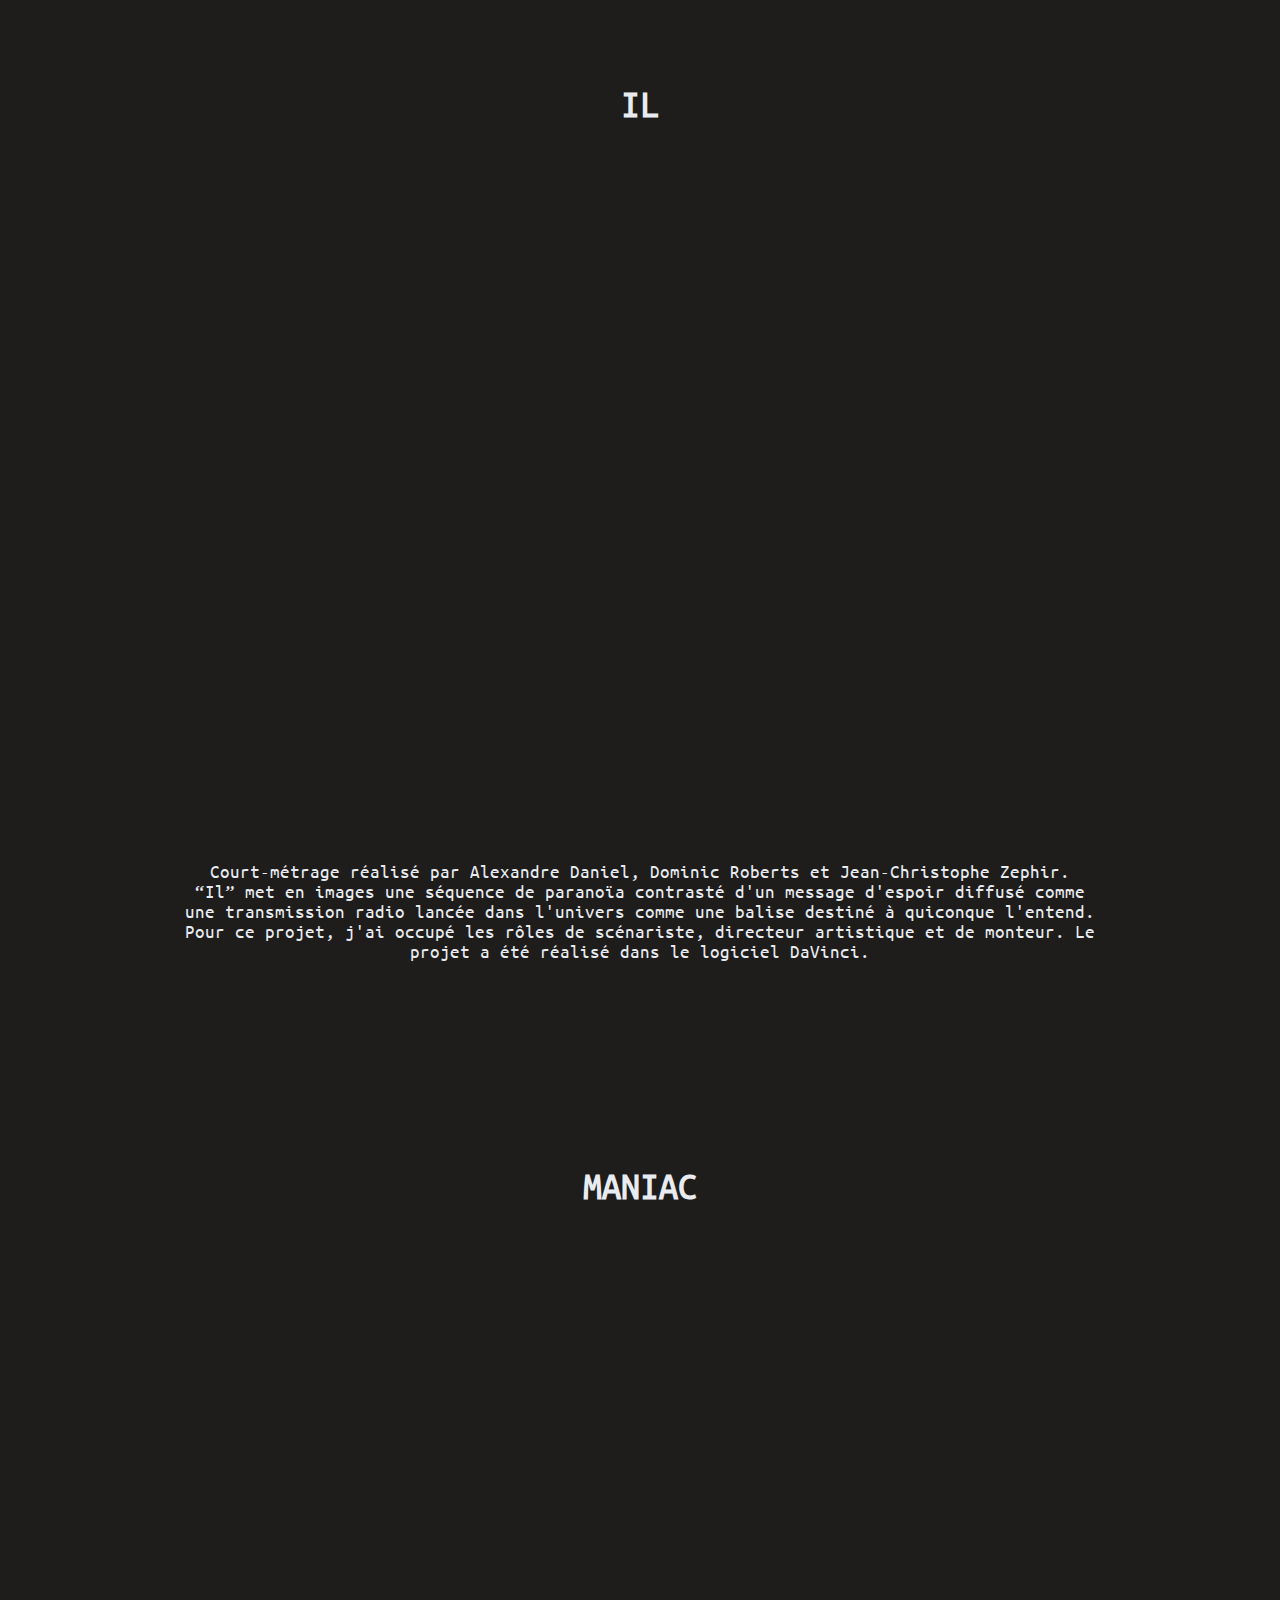
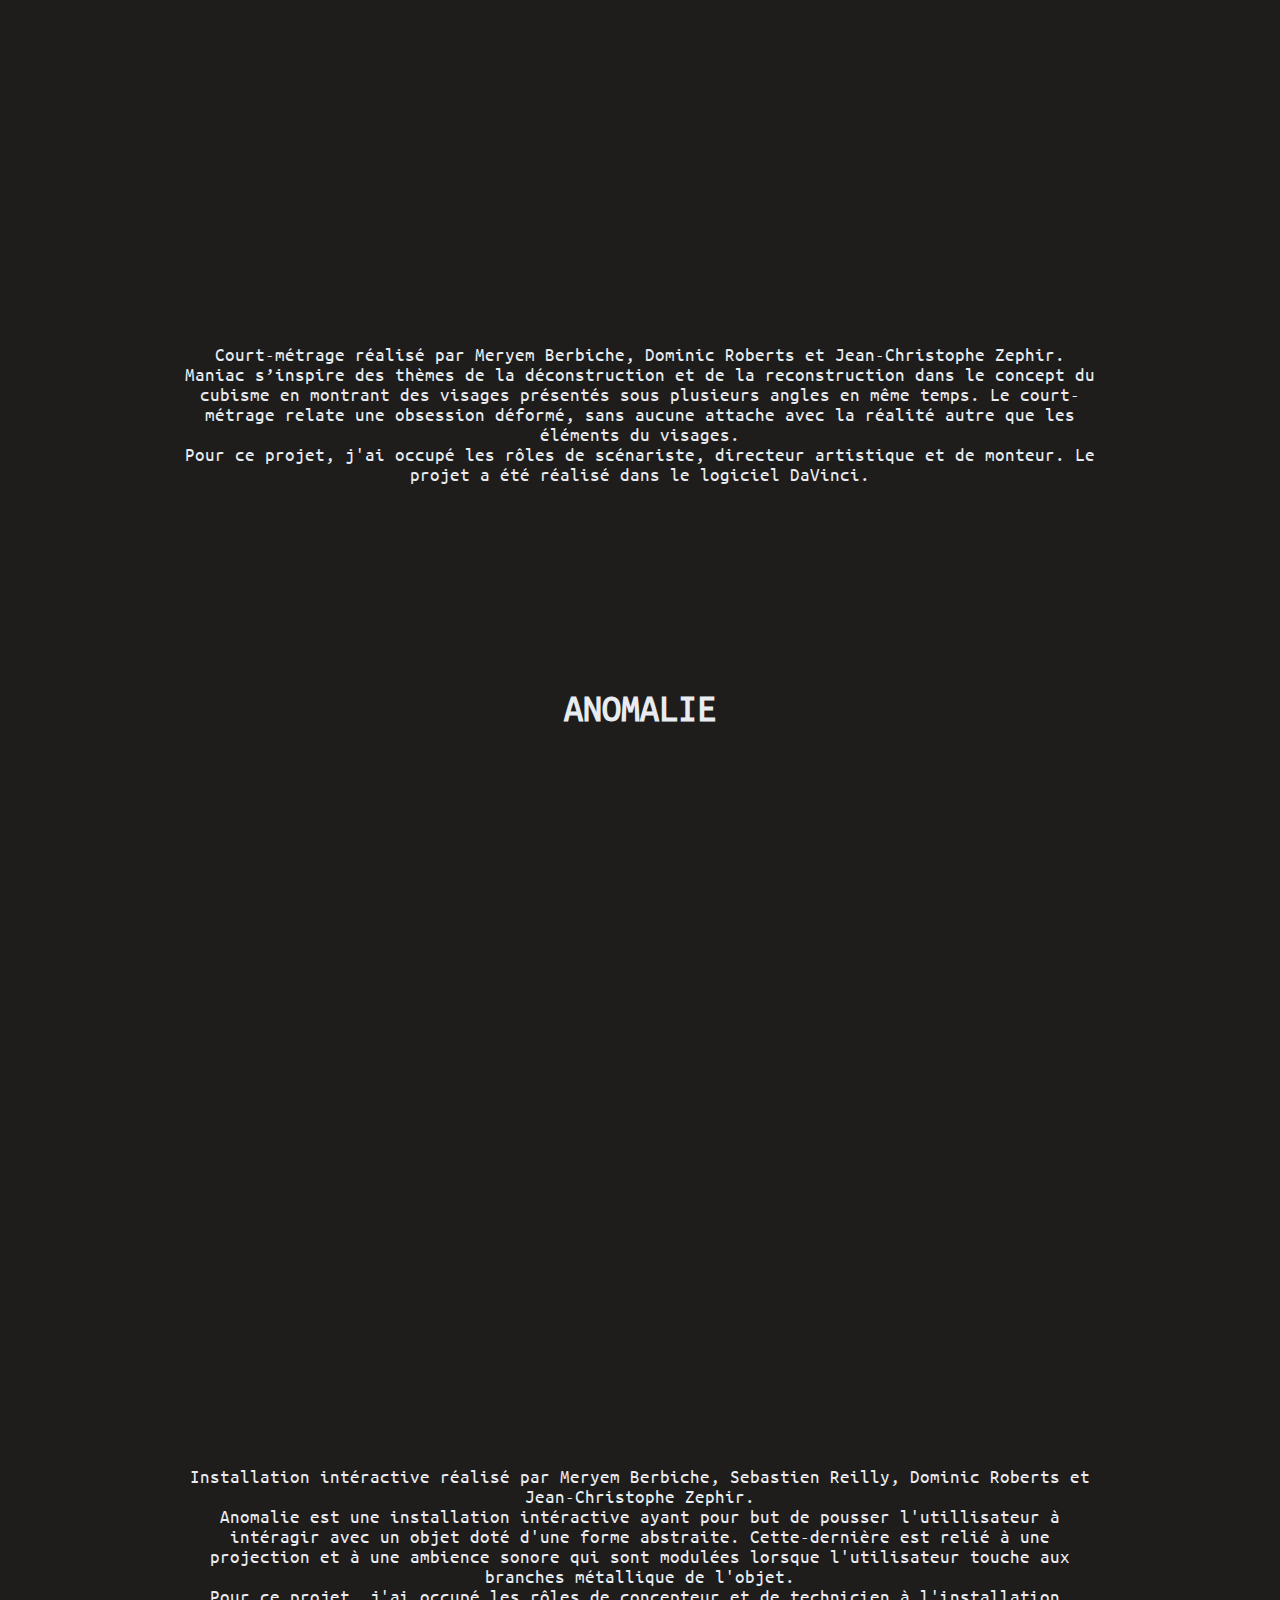
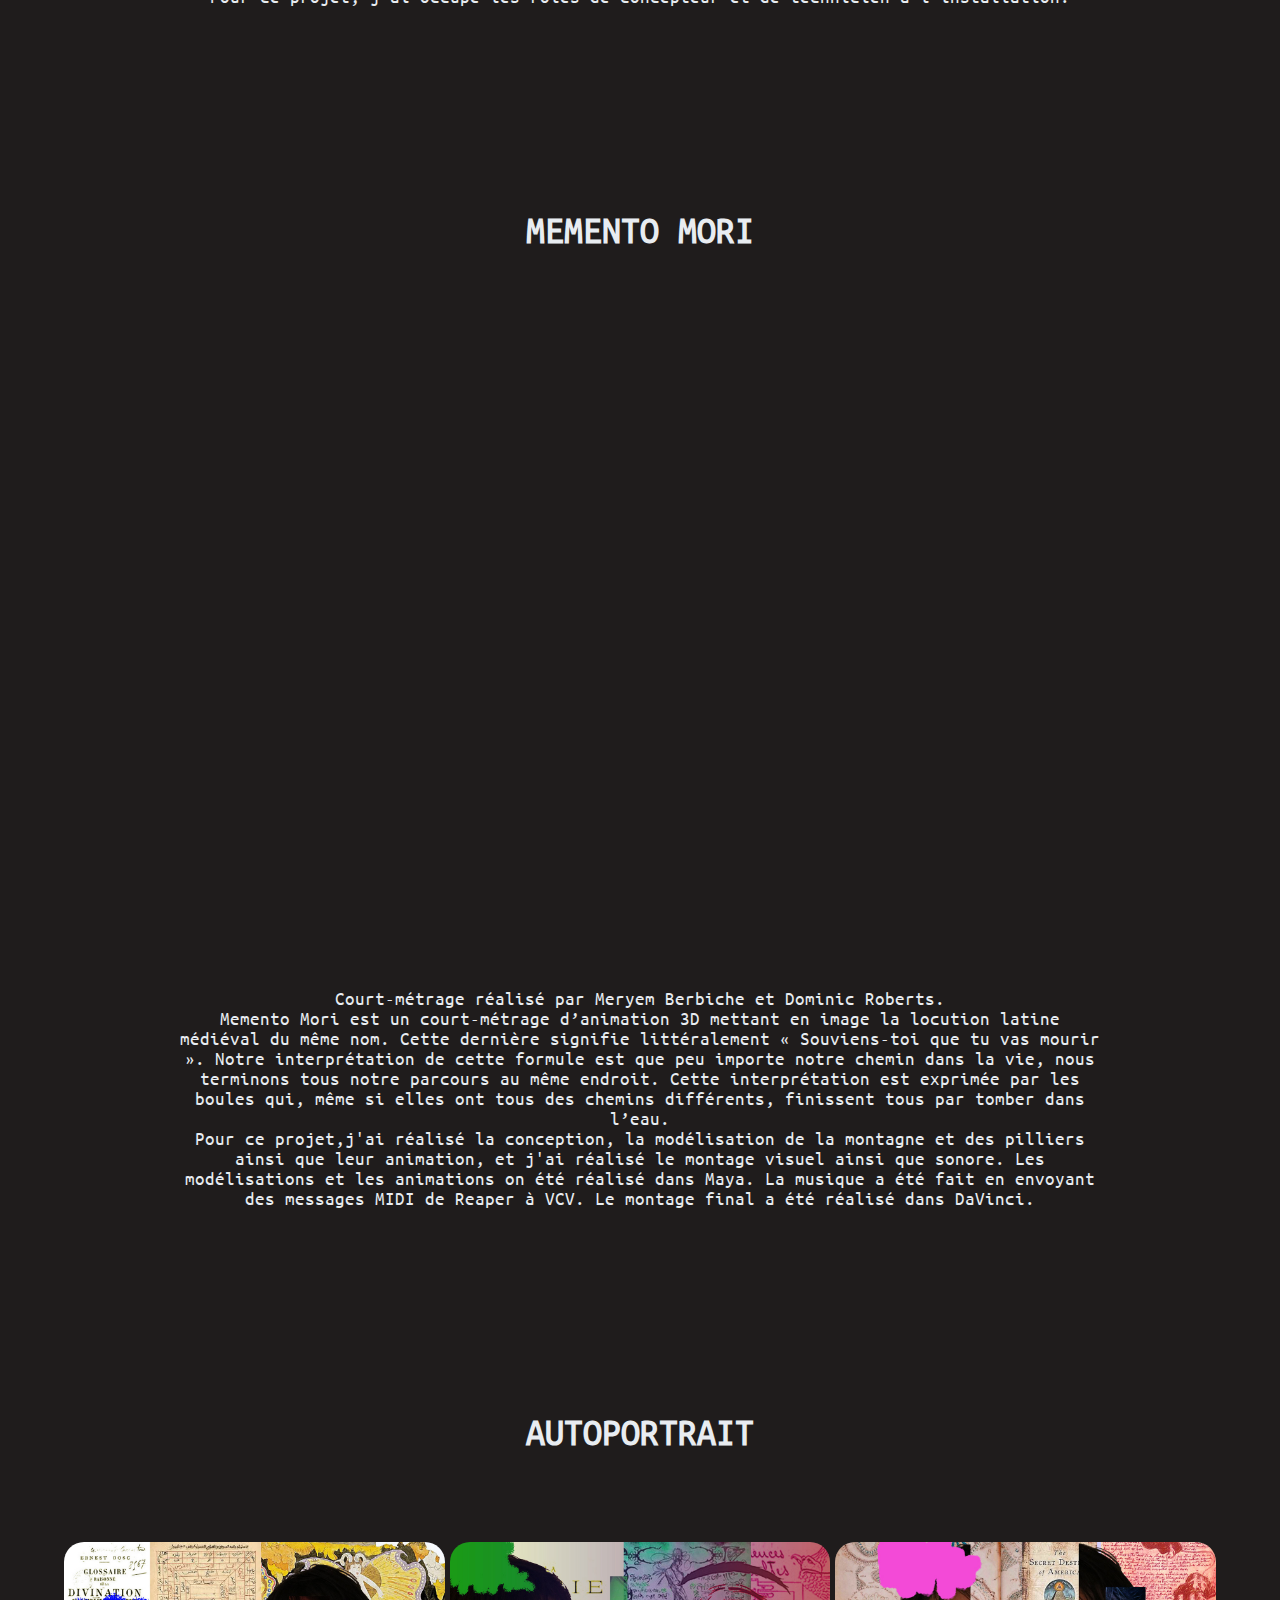
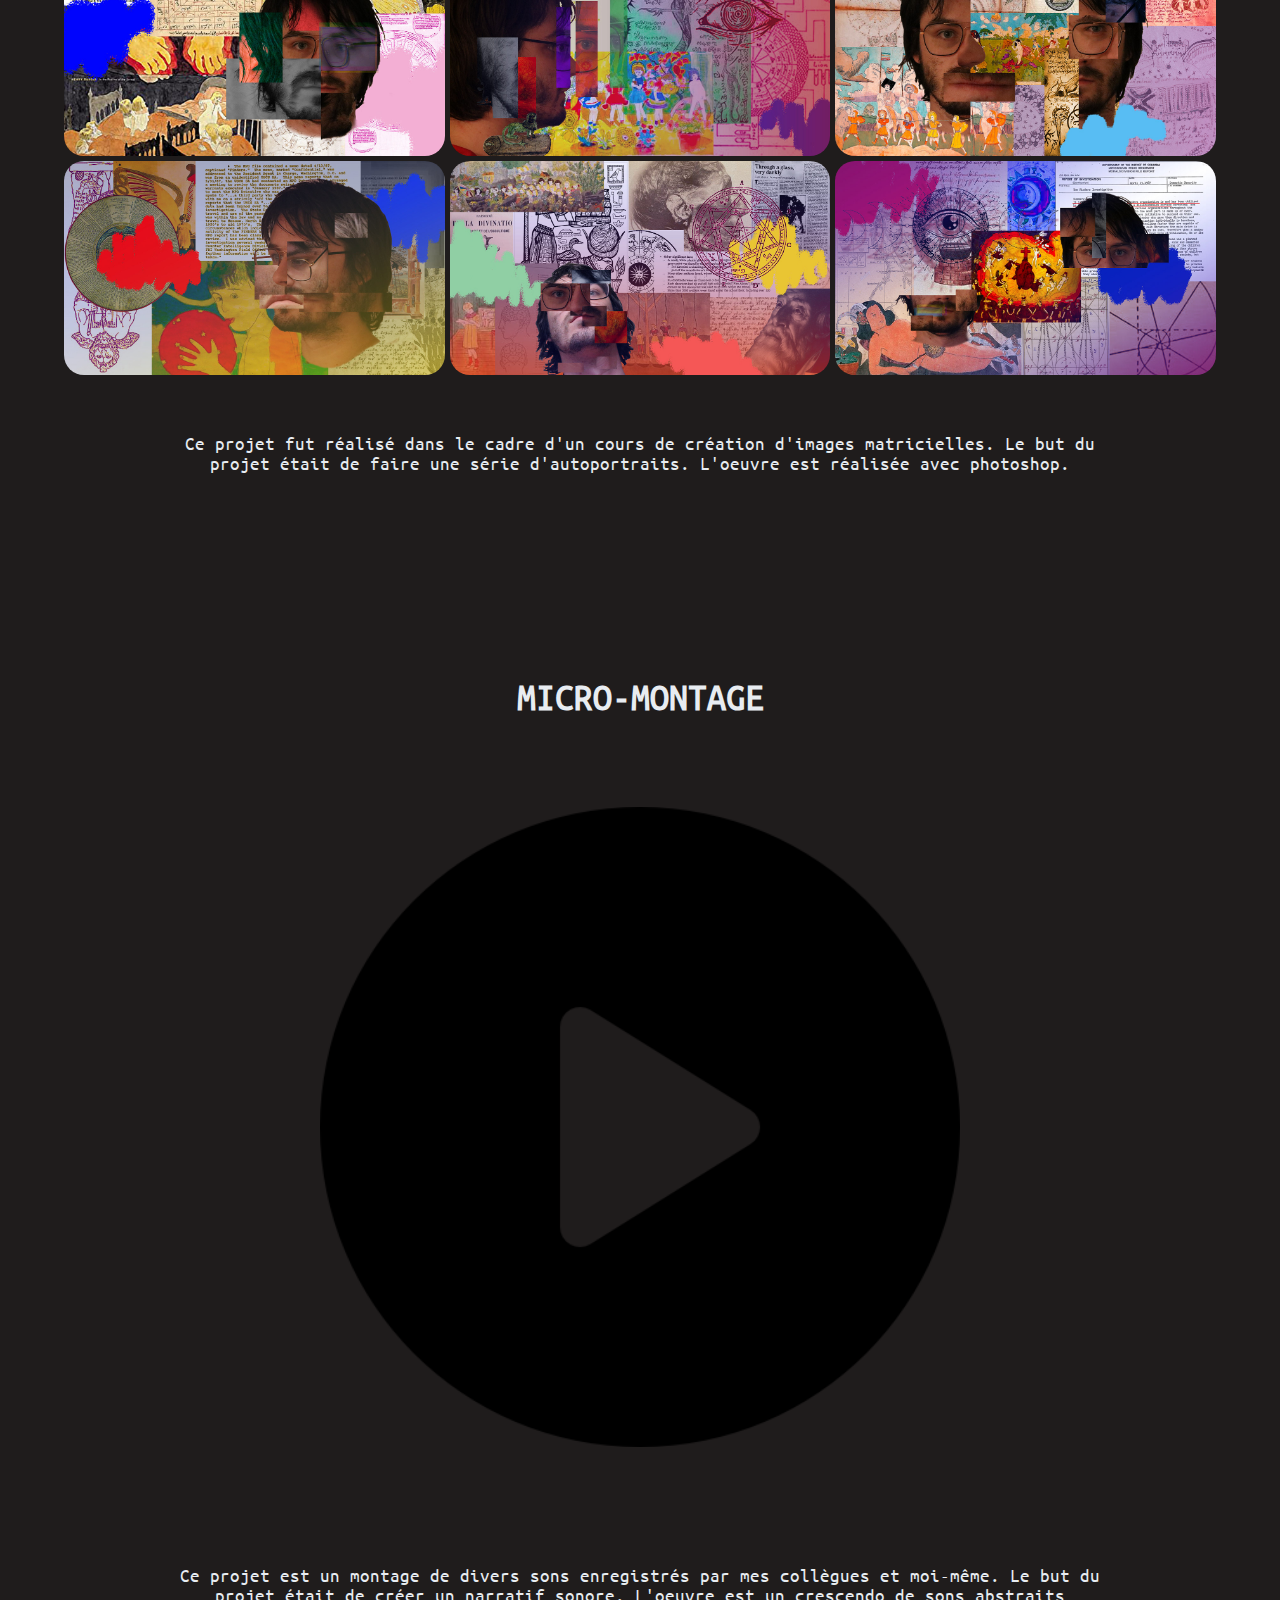
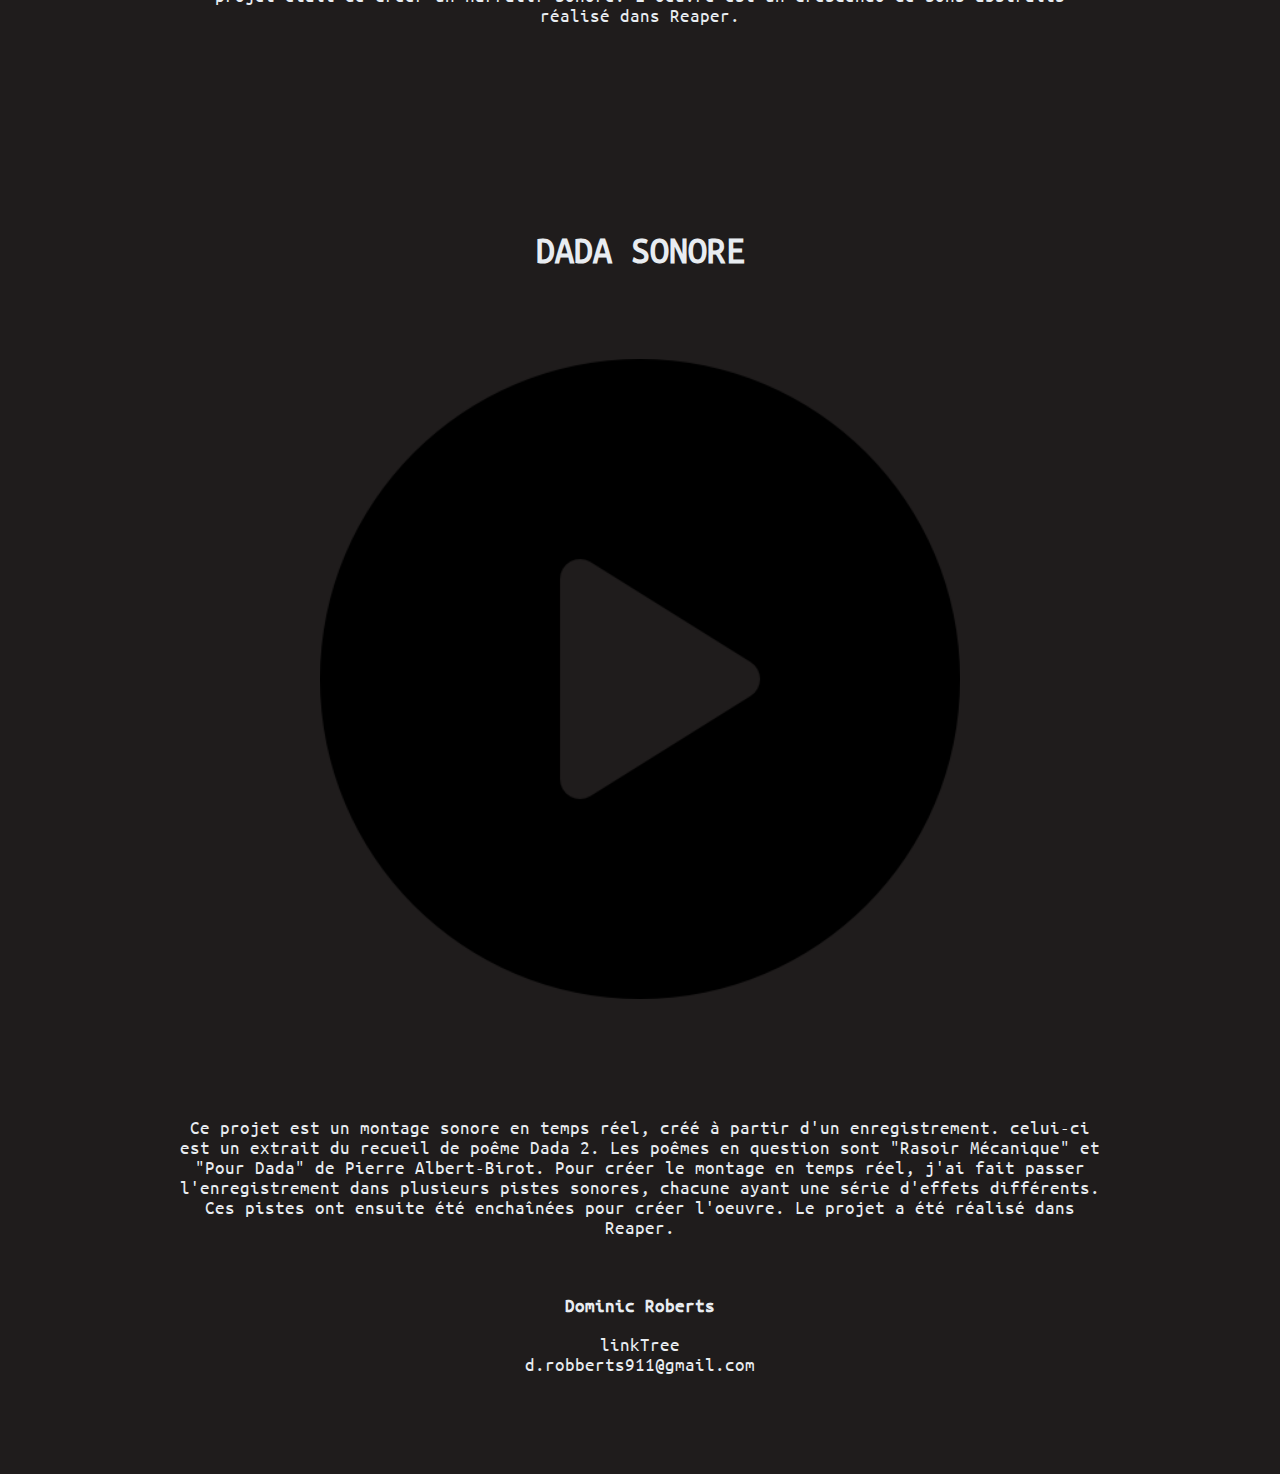
==== commit 52d31a1d: "refonte header" ====
--- a/index.html
+++ b/index.html
@@ -6,7 +6,17 @@
     </head>
     <body class="body">
         <header class="header">
-            <h1 class="nom">Dominic Roberts</h1>
+            <div class="menu">
+                <div class="flexContainer">
+                    <div class="projets">
+                        projets
+                    </div>
+                    <div class="contact">
+                        contact
+                    </div>
+                </div>
+            </div>
+            <a href="index.html" class="accueilLink"><h1 class="nom">Dominic Roberts</h1></a>
         </header>
         <main>
             <div class="content">
@@ -15,8 +25,8 @@
                         <div>
                             <h2 class="titre">À propos</h2>
                         </div>
-                        <p class="description">Je suis étudiant au Bac en Média Intéractif à l'UQAM et titulaire d'un diplome d'étude collagial pour la technique d'intégration multimédia. Bien que mes intérets principaux sont la direction artistique et l'installation intéractive,  
-                             j'aspire a exploré les différentes facettes du domaine, notemment la conception sonore et l'intégration Unity.
+                        <p class="description">Je suis étudiant au Bac en Média Intéractif à l'UQAM et titulaire d'un dîplome d'étude collégial en technique d'intégration multimédia. Bien que mes intérets principaux sont la direction artistique et l'installation intéractive,  
+                             j'aspire à explorer les différentes facettes du domaine, notamment la conception sonore et l'intégration Unity.
                         </p>
                     </div>
                 </div>
@@ -27,9 +37,9 @@
                             <iframe src="https://www.youtube.com/embed/-R5Un0bGGN4" title="EDRIA" frameborder="0" allow="accelerometer; clipboard-write; encrypted-media; gyroscope; picture-in-picture; web-share" allowfullscreen></iframe>
                         </div>
                         <div class="description">
-                            Edria est une installation interactive ayant pour intention de départ de, dans un univers féerique, rassembler autour d’une sculpture représentant la dualité entre la technologie et la nature. Ce projet fut réalisé dans le cadre de la technique d’intégration multimédia au collège montmorency, et fut possible grâce à l’obtention d’une bourse du PLAN. 
+                            Edria est une installation interactive ayant pour intention de rassembler autour d’une sculpture représentant la dualité entre la technologie et la nature dans un univers féerique. Ce projet fut réalisé dans le cadre de la technique d’intégration multimédia au collège montmorency, et fut possible grâce à l’obtention d’une bourse du PLAN. 
                             </br>
-                            Pour ce projet, j’avais la charge de la conception et du déploiement de l’installation. J’ai donc conceptualisé le design des différents poteaux et les branchements des diverses technologies que nous avons utilisé. 
+                            Pour ce projet, j’avais en charge de la conception et du déploiement de l’installation. J’ai donc conceptualisé le design des différents poteaux et les branchements des diverses technologies que nous avons utilisées. 
                             </br>
                             <a href="https://tim-montmorency.com/2023/projets/EDRIA/docs/web/index.html" target="_blank">page web du projet</a>
                         </div>
--- a/assets/style.css
+++ b/assets/style.css
@@ -1,4 +1,5 @@
 :root {
+  --deepNoir: #000;
   --noir: #1f1c1c;
   --blanc: #e8ecf1;
   --rouge: #7d0f1f;
@@ -32,6 +33,19 @@
   color: var(--blanc);
   z-index: 2;
   transition: height 0.3s ease;
+  box-shadow: 0px 1px 20px var(--deepNoir);
+}
+header .menu {
+  width: 50%;
+  position: absolute;
+}
+header .menu .flexContainer {
+  display: flex;
+  justify-content: space-evenly;
+}
+header a {
+  text-decoration: none;
+  color: var(--blanc);
 }
 header .nom {
   position: relative;
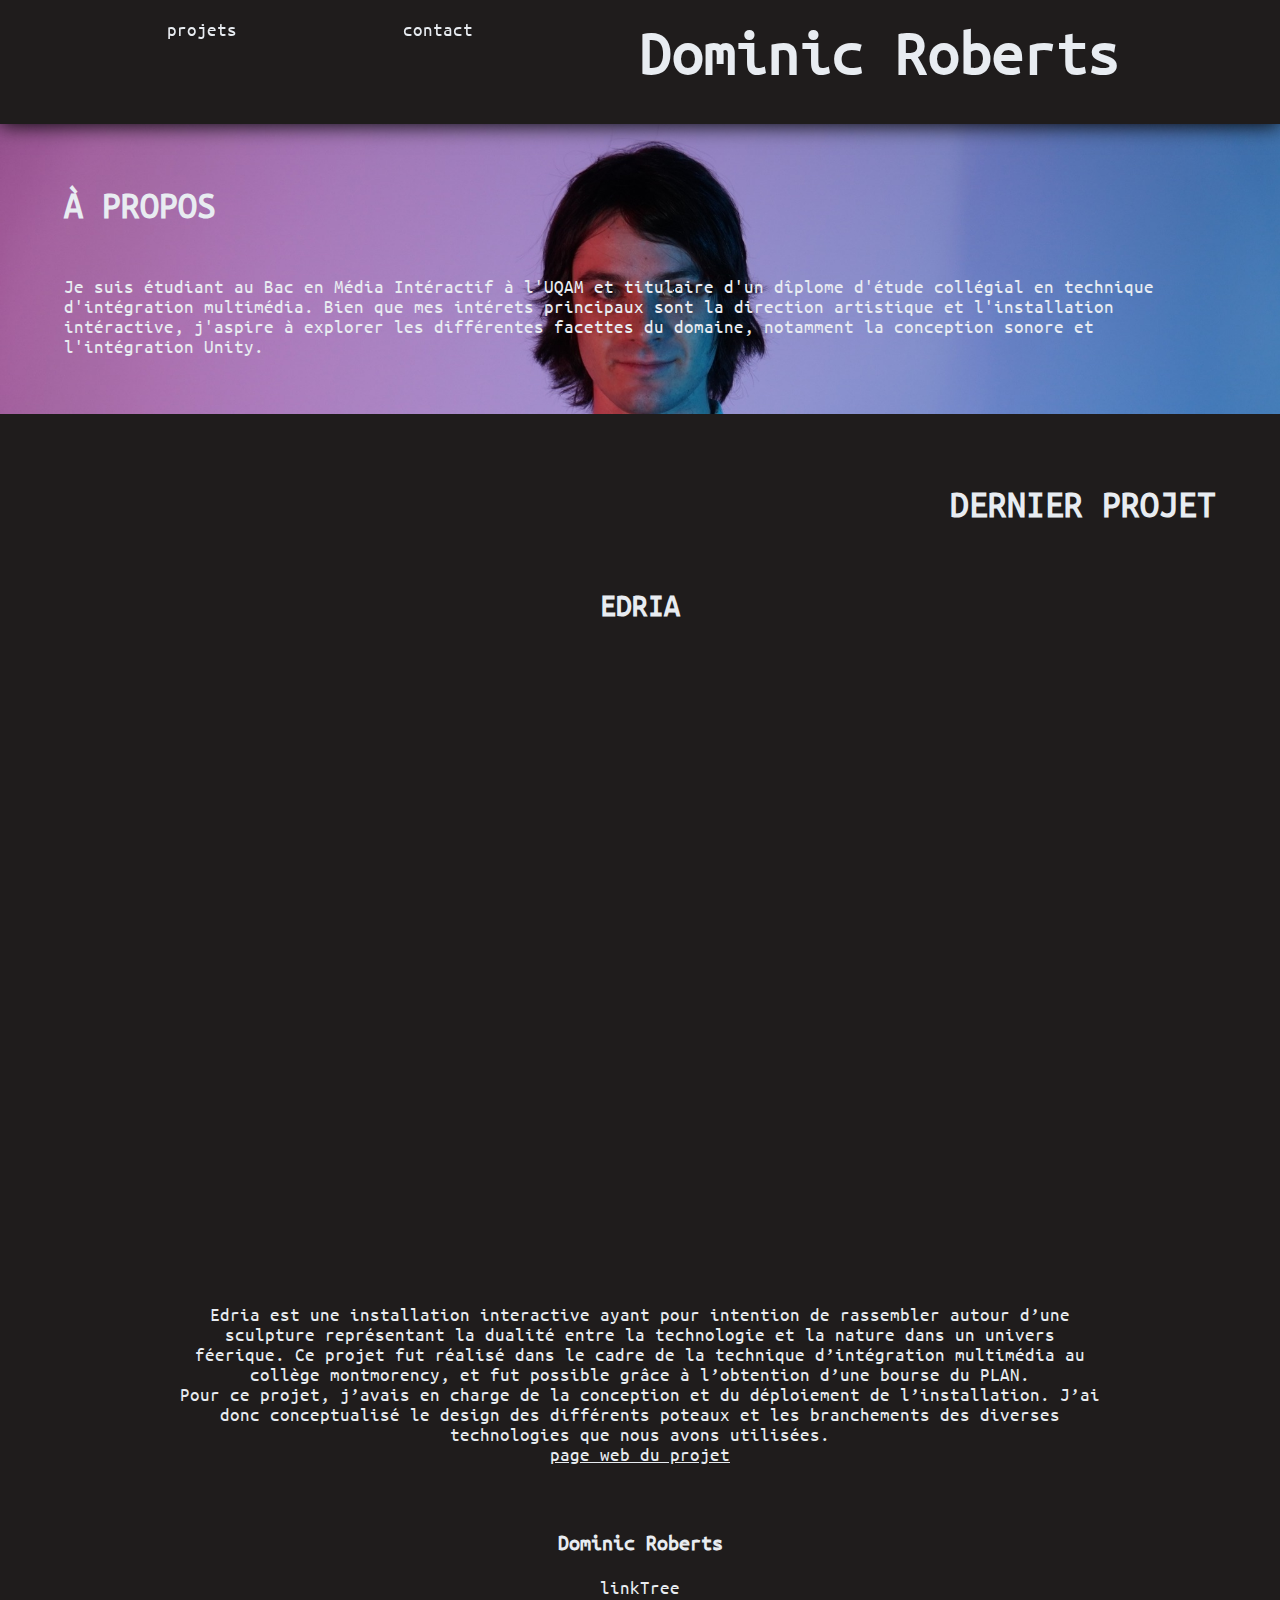
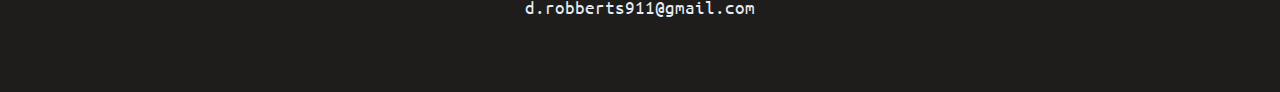
==== commit b92045c5: "reactivité" ====
--- a/index.html
+++ b/index.html
@@ -1,22 +1,55 @@
 <!DOCTYPE html>
     <head>
+        <meta charset="utf-8">
         <title>Dominic Roberts</title>
+        <meta name="description" content="Jeune artiste multimédia en quête d'inspiration et d'innovation. Actuellement étudiant en média interactif. Explorez mon portfolio pour découvrir mon voyage créatif.">
+        <meta name="robots" content="index, follow" />
+        <meta property="keywords" content="Audio, Vidéo, Animation, Programmation, 3D, Multimédia, Installation, Dominic, Roberts, Artiste, Unity">
+        <meta name="author" content="Dominic Roberts">
         <link rel="stylesheet" href="assets/style.css">
         <!-- <link rel="stylesheet" href="https://cdn.jsdelivr.net/npm/swiper@8/swiper-bundle.min.css" /> -->
     </head>
+    <script src="assets/script/windowWidthReactScript.js"></script>
     <body class="body">
         <header class="header">
             <div class="menu">
-                <div class="flexContainer">
+                <div class="menuFlexContainer">
                     <div class="projets">
-                        projets
+                        <div class="dropBtnProjet">
+                            projets
+                        </div>
+                        <div class="dropContent">
+                            <a href="installation.html" class="menuInstallation">Installation</a>
+                            <a href="video.html" class="menuVideo">Vidéo</a>
+                            <a href="sonore.html" class="menuSonore">Audio</a>
+                            <!-- <a href="dessin.html" class="menuDessin">Dessin</a> -->
+                            <a href="photo.html" class="menuPhotographie">Photographie</a>
+                        </div>
                     </div>
                     <div class="contact">
-                        contact
+                        <a href="contact.html" class="menuContactLink">contact</a>
                     </div>
                 </div>
             </div>
             <a href="index.html" class="accueilLink"><h1 class="nom">Dominic Roberts</h1></a>
+            <div class="menuHamburger">
+                <div class="menuToggle">
+                    <input type="checkbox" />
+                    
+                    <span></span>
+                    <span></span>
+                    <span></span>
+                    
+                    <ul class="menuUl">
+                      <a href="index.html"><li>Dominic Roberts</li></a>
+                      <a href="installation.html"><li>installation</li></a>
+                      <a href="video.html"><li>vidéo</li></a>
+                      <a href="photo.html"><li>photographie</li></a>
+                      <a href="sonore.html"><li>audio</li></a>
+                      <a href="contact.html"><li>contact</li></a>
+                    </ul>
+                  </div>
+            </div>
         </header>
         <main>
             <div class="content">
@@ -30,9 +63,12 @@
                         </p>
                     </div>
                 </div>
-                <div class="portfolio">
-                    <div class="video edria">
-                        <h2 class="titre">Edria</h2>
+                <div class="dernierProjet">
+                    <div class="dernierProjetTitreFlexContainer">
+                        <h2 class="titre">Dernier Projet</h2>
+                    </div>
+                    <div class="dernierProjet--projet video edria">
+                        <h3 class="titre">Edria</h3>
                         <div class="embedVid">
                             <iframe src="https://www.youtube.com/embed/-R5Un0bGGN4" title="EDRIA" frameborder="0" allow="accelerometer; clipboard-write; encrypted-media; gyroscope; picture-in-picture; web-share" allowfullscreen></iframe>
                         </div>
@@ -42,109 +78,6 @@
                             Pour ce projet, j’avais en charge de la conception et du déploiement de l’installation. J’ai donc conceptualisé le design des différents poteaux et les branchements des diverses technologies que nous avons utilisées. 
                             </br>
                             <a href="https://tim-montmorency.com/2023/projets/EDRIA/docs/web/index.html" target="_blank">page web du projet</a>
-                        </div>
-                    </div>
-                    <div class="video il">
-                        <h2 class="titre">Il</h2>
-                        <div class="embedVid">
-                            <iframe src="https://www.youtube.com/embed/c_mdSyrsrB0" title="Il" frameborder="0" allow="accelerometer; clipboard-write; encrypted-media; gyroscope; picture-in-picture" allowfullscreen></iframe>
-                        </div>
-                        <div class="description">
-                            Court-métrage réalisé par Alexandre Daniel, Dominic Roberts et Jean-Christophe Zephir. 
-                            </br>
-                            “Il” met en images une séquence de paranoïa contrasté d'un message d'espoir diffusé comme une transmission radio lancée dans l'univers comme une balise destiné à quiconque l'entend. 
-                            </br>
-                            Pour ce projet, j'ai occupé les rôles de scénariste, directeur artistique et de monteur. Le projet a été réalisé dans le logiciel DaVinci.
-                        </div>
-                    </div>
-                    <div class="video maniac">
-                        <h2 class="titre">Maniac</h2>
-                        <div class="embedVid">
-                            <iframe src="https://www.youtube.com/embed/0_j5PEaQifE" title="Maniac" frameborder="0" allow="accelerometer; clipboard-write; encrypted-media; gyroscope; picture-in-picture" allowfullscreen></iframe> 
-                        </div>
-                        <div class="description">
-                            Court-métrage réalisé par Meryem Berbiche, Dominic Roberts et Jean-Christophe Zephir.
-                            </br>
-                            Maniac s’inspire des thèmes de la déconstruction et de la reconstruction dans le concept du cubisme en montrant des visages présentés sous plusieurs angles en même temps. 
-                            Le court-métrage relate une obsession déformé, sans aucune attache avec la réalité autre que les éléments du visages.
-                            </br>
-                            Pour ce projet, j'ai occupé les rôles de scénariste, directeur artistique et de monteur. Le projet a été réalisé dans le logiciel DaVinci.
-                        </div>        
-                    </div>
-                    <div class="video anomalie">
-                        <h2 class="titre">Anomalie</h2>
-                        <div class="embedVid">
-                            <iframe src="https://www.youtube.com/embed/JAQpQ-Um8jk" title="Installation Interactive : Anomalie" frameborder="0" allow="accelerometer; clipboard-write; encrypted-media; gyroscope; picture-in-picture; web-share" allowfullscreen></iframe>
-                        </div>
-                        <div class="description">
-                            Installation intéractive réalisé par Meryem Berbiche, Sebastien Reilly, Dominic Roberts et Jean-Christophe Zephir.
-                            </br>
-                            Anomalie est une installation intéractive ayant pour but de pousser l'utillisateur à intéragir avec 
-                            un objet doté d'une forme abstraite. Cette-dernière est relié à une projection et à une ambience sonore qui sont modulées 
-                            lorsque l'utilisateur touche aux branches métallique de l'objet.
-                            </br>
-                            Pour ce projet, j'ai occupé les rôles de concepteur et de technicien à l'installation.
-                        </div>
-                    </div>
-                    <div class="video mementoMori">
-                        <h2 class="titre">Memento Mori</h2>
-                        <div class="embedVid">
-                            <iframe src="https://www.youtube.com/embed/mA6nskyymaY" title="Memento Mori" frameborder="0" allow="accelerometer; autoplay; clipboard-write; encrypted-media; gyroscope; picture-in-picture" allowfullscreen></iframe>
-                        </div>
-                        <div class="description">
-                            Court-métrage réalisé par Meryem Berbiche et Dominic Roberts.
-                            </br>
-                            Memento Mori est un court-métrage d’animation 3D mettant en image la locution latine médiéval du même nom. Cette dernière signifie littéralement « Souviens-toi que tu vas mourir ». Notre interprétation de cette formule est que peu importe notre chemin dans la vie, nous terminons tous notre parcours au même endroit. Cette interprétation est exprimée par les boules qui, même si elles ont tous des chemins différents, finissent tous par tomber dans l’eau.
-                            </br>
-                            Pour ce projet,j'ai réalisé la conception, la modélisation de la montagne et des pilliers ainsi que leur animation, et j'ai réalisé le montage visuel ainsi que sonore. Les modélisations et les animations on été réalisé dans Maya. La musique a été fait en envoyant des messages MIDI de Reaper à VCV. Le montage final a été réalisé dans DaVinci.
-                        </div>
-                    </div>
-                    <div class="autoportrait">
-                        <h2 class="titre">Autoportrait</h2>
-                        <div class="content">
-                            <img src="assets/img/autoportrait_01.jpg" alt="autoportrait_01">
-                            <img src="assets/img/autoportrait_02.jpg" alt="autoportrait_02">
-                            <img src="assets/img/autoportrait_03.jpg" alt="autoportrait_03">
-                            <img src="assets/img/autoportrait_04.jpg" alt="autoportrait_04">
-                            <img src="assets/img/autoportrait_05.jpg" alt="autoportrait_05">
-                            <img src="assets/img/autoportrait_06.jpg" alt="autoportrait_06">
-                        </div>
-                        <div class="description">
-                            Ce projet fut réalisé dans le cadre d'un cours de création d'images matricielles. 
-                            Le but du projet était de faire une série d'autoportraits.  
-                            L'oeuvre est réalisée avec photoshop.
-                        </div>
-                    </div>
-                    <div class="sonore micro_montage">
-                        <h2 class="titre">micro-montage</h2>
-                        <audio class="montage_audio" src="assets/sonore/micro_montage.wav"></audio>
-                        <div class="playBtn1">
-                            <img src="assets/img/play.png" alt="play">
-                        </div>
-                        <div class="stopBtn1">
-                            <img src="assets/img/pause.png" alt="pause">
-                        </div>
-                        <div class="description">
-                            Ce projet est un montage de divers sons enregistrés par mes collègues et moi-même. 
-                            Le but du projet était de créer un narratif sonore.
-                            L'oeuvre est un crescendo de sons abstraits réalisé dans Reaper.
-                        </div>
-                    </div>
-                    <div class="sonore micro_montage_temps_reel">
-                        <h2 class="titre">Dada Sonore</h2>
-                        <audio class="tempsreel_audio" src="assets/sonore/micromontage_en_temps_reel.wav"></audio>
-                        <div class="playBtn2">
-                            <img src="assets/img/play.png" alt="play">
-                        </div>
-                        <div class="stopBtn2">
-                            <img src="assets/img/pause.png" alt="pause">
-                        </div>
-                        <div class="description">
-                            Ce projet est un montage sonore en temps réel, créé à partir d'un enregistrement. 
-                            celui-ci est un extrait du recueil de poême Dada 2. 
-                            Les poêmes en question sont "Rasoir Mécanique" et "Pour Dada" de Pierre Albert-Birot.
-                            Pour créer le montage en temps réel, j'ai fait passer l'enregistrement dans plusieurs pistes sonores, chacune ayant une série d'effets différents. Ces pistes ont ensuite été enchaînées pour créer l'oeuvre. 
-                            Le projet a été réalisé dans Reaper.
                         </div>
                     </div>
                 </div>
@@ -158,6 +91,6 @@
             </div>
         </footer>
     </body>
-    <script src="assets/script.js"></script>
+    <script src="assets/script/menuScript.js"></script>
     <!-- <script src="https://cdn.jsdelivr.net/npm/swiper@8/swiper-bundle.min.js"></script>  -->
 </html>--- a/assets/style.css
+++ b/assets/style.css
@@ -8,19 +8,20 @@
 }
 
 @font-face {
-  src: url("/assets/typo/UbuntuMono-Regular.woff2") format("woff2");
+  src: url("typo/UbuntuMono-Regular.woff2") format("woff2");
   font-family: "Ubuntu";
 }
 * {
   box-sizing: border-box;
   font-family: Ubuntu, Bahnschrift;
-  font-size: 1.5vw;
 }
 
 body {
   width: 100%;
   margin: 0px;
   background-color: var(--noir);
+  min-height: 100vh;
+  font-size: 1.5vw;
 }
 
 header {
@@ -36,12 +37,53 @@
   box-shadow: 0px 1px 20px var(--deepNoir);
 }
 header .menu {
+  display: block;
+  position: absolute;
   width: 50%;
+}
+header .menu .menuFlexContainer {
+  display: flex;
+  justify-content: space-evenly;
+}
+header .menu .menuFlexContainer .projets .dropBtnProjet {
+  cursor: pointer;
+}
+header .menu .menuFlexContainer .projets .dropContent {
+  display: none;
   position: absolute;
-}
-header .menu .flexContainer {
-  display: flex;
-  justify-content: space-evenly;
+  background-color: var(--noir);
+  min-width: 160px;
+  box-shadow: 0px 8px 16px 0px rgba(0, 0, 0, 0.2);
+  z-index: 1;
+  animation: dropDown 0.5s ease-out;
+  overflow: hidden;
+}
+header .menu .menuFlexContainer .projets .dropContent a {
+  color: var(--blanc);
+  padding: 12px 16px;
+  text-decoration: none;
+  display: block;
+}
+header .menu .menuFlexContainer .projets .dropContent a:hover {
+  color: var(--violet);
+}
+header .menu .menuFlexContainer .projets .dropBtnProjet:hover {
+  color: var(--violet);
+}
+header .menu .menuFlexContainer .contact a {
+  text-decoration: none;
+  color: var(--blanc);
+}
+header .menu .menuFlexContainer .contact a:hover {
+  color: var(--violet);
+}
+@keyframes dropDown {
+  from {
+    height: 0%;
+  }
+  to {
+    height: 675%;
+  }
 }
 header a {
   text-decoration: none;
@@ -55,6 +97,116 @@
   margin-top: 0px;
   transition: font-size 0.3s ease;
 }
+header .nom:hover {
+  color: var(--violet);
+}
+header .menuHamburger {
+  display: none;
+  /*
+  * Just a quick hamburger
+  */
+  /* 
+  * Transform all the slices of hamburger
+  * into a crossmark.
+  */
+  /*
+  * But let's hide the middle one.
+  */
+  /*
+  * Ohyeah and the last one should go the other direction
+  */
+  /*
+  * Make this absolute positioned
+  * at the top left of the screen
+  */
+  /*
+  * And let's slide it in from the left
+  */
+}
+header .menuHamburger .menuToggle {
+  display: block;
+  position: relative;
+  top: 20px;
+  left: 50px;
+  z-index: 1;
+  -webkit-user-select: none;
+  -moz-user-select: none;
+       user-select: none;
+}
+header .menuHamburger .menuToggle a {
+  text-decoration: none;
+  color: var(--blanc);
+  transition: color 0.3s ease;
+}
+header .menuHamburger .menuToggle a:hover {
+  color: var(--violet);
+}
+header .menuHamburger .menuToggle input {
+  display: block;
+  width: 40px;
+  height: 32px;
+  position: absolute;
+  top: -7px;
+  left: -5px;
+  cursor: pointer;
+  opacity: 0; /* hide this */
+  z-index: 2; /* and place it over the hamburger */
+  -webkit-touch-callout: none;
+}
+header .menuHamburger .menuToggle span {
+  display: block;
+  width: 33px;
+  height: 4px;
+  margin-bottom: 5px;
+  position: relative;
+  background: var(--blanc);
+  border-radius: 3px;
+  z-index: 1;
+  transform-origin: 4px 0px;
+  transition: transform 0.5s cubic-bezier(0.77, 0.2, 0.05, 1), background 0.5s cubic-bezier(0.77, 0.2, 0.05, 1), opacity 0.55s ease;
+}
+header .menuHamburger .menuToggle span:first-child {
+  transform-origin: 0% 0%;
+}
+header .menuHamburger .menuToggle span:nth-last-child(2) {
+  transform-origin: 0% 100%;
+}
+header .menuHamburger .menuToggle input:checked ~ span {
+  opacity: 1;
+  transform: rotate(45deg) translate(-2px, -1px);
+  background: var(--blanc);
+}
+header .menuHamburger .menuToggle input:checked ~ span:nth-last-child(3) {
+  opacity: 0;
+  transform: rotate(0deg) scale(0.2, 0.2);
+}
+header .menuHamburger .menuToggle input:checked ~ span:nth-last-child(2) {
+  transform: rotate(-45deg) translate(0, -1px);
+}
+header .menuHamburger .menuToggle input:checked ~ .menuUl {
+  box-shadow: 0px 1px 20px var(--deepNoir);
+}
+header .menuHamburger .menuUl {
+  position: absolute;
+  width: 300px;
+  margin: -100px 0 0 -50px;
+  padding: 50px;
+  padding-top: 125px;
+  background: var(--noir);
+  list-style-type: none;
+  -webkit-font-smoothing: antialiased;
+  /* to stop flickering of text in safari */
+  transform-origin: 0% 0%;
+  transform: translate(-100%, 0);
+  transition: transform 0.5s cubic-bezier(0.77, 0.2, 0.05, 1);
+}
+header .menuHamburger .menuUl li {
+  padding: 10px 0;
+  font-size: 22px;
+}
+header .menuHamburger .menuToggle input:checked ~ ul {
+  transform: none;
+}
 
 main {
   display: block;
@@ -68,7 +220,6 @@
   background-color: var(--noir);
   display: flex;
   flex-flow: column;
-  font-size: 16px;
 }
 main .content h2 {
   font-size: 3vw;
@@ -95,6 +246,47 @@
   padding: 3% 5%;
   z-index: 5;
 }
+main .content .dernierProjet {
+  padding: 3% 5%;
+}
+main .content .dernierProjet h3 {
+  text-transform: uppercase;
+  font-size: xx-large;
+}
+main .content .dernierProjet .dernierProjetTitreFlexContainer {
+  display: flex;
+  justify-content: flex-end;
+  width: 100%;
+  text-align: right;
+}
+main .content .dernierProjet .dernierProjet--projet {
+  display: flex;
+  flex-flow: column;
+  align-items: center;
+  text-align: center;
+  width: 100%;
+  justify-content: center;
+  /* opacity: 100%; */
+  margin-bottom: 5%;
+}
+main .content .dernierProjet .dernierProjet--projet .embedVid {
+  width: 100%;
+  aspect-ratio: 16/9;
+  margin: 0px;
+}
+main .content .dernierProjet .dernierProjet--projet .embedVid iframe {
+  width: 100%;
+  aspect-ratio: 16/9;
+}
+main .content .dernierProjet .dernierProjet--projet .description {
+  width: 80%;
+}
+main .content .dernierProjet .dernierProjet--projet .description a {
+  color: var(--blanc);
+}
+main .content .dernierProjet .dernierProjet--projet .description a:hover {
+  color: var(--violet);
+}
 main .portfolio {
   width: 100%;
   display: flex;
@@ -124,6 +316,12 @@
 }
 main .portfolio div .description {
   width: 80%;
+}
+main .portfolio div .description a {
+  color: var(--blanc);
+}
+main .portfolio div .description a:hover {
+  color: var(--violet);
 }
 main .portfolio .autoportrait {
   width: 100%;
@@ -159,6 +357,40 @@
 main .portfolio .sonore .stopBtn1 img, main .portfolio .sonore .stopBtn2 img {
   width: 100%;
 }
+main .contact {
+  padding: 5% 5%;
+  color: var(--blanc);
+  display: flex;
+  flex-flow: column;
+  align-items: center;
+  text-align: center;
+  margin-bottom: 10;
+}
+main .contact .titre {
+  margin: 0px;
+}
+main .contact .information {
+  width: 50%;
+  padding: 2% 2% 5% 2%;
+  color: var(--blanc);
+}
+main .contact .information a {
+  color: var(--blanc);
+}
+main .contact .information a:hover {
+  color: var(--violet);
+}
+main .contact .container {
+  display: flex;
+  height: 100%;
+  width: 50%;
+}
+main .contact .container form {
+  display: flex;
+  flex-flow: column;
+  justify-content: space-between;
+  padding: 2% 2% 5% 2%;
+}
 
 h2 {
   text-transform: uppercase;
@@ -167,13 +399,14 @@
 footer {
   display: block;
   width: 100%;
-  height: 100%;
   background-color: var(--noir);
   overflow: hidden;
   color: var(--blanc);
-  padding-bottom: 50px;
+  padding-bottom: 25px;
   position: relative;
-  z-index: 2;
+  bottom: 0px;
+  z-index: 1;
+  margin-top: 5%;
 }
 footer .content {
   display: flex;
@@ -186,20 +419,87 @@
   text-decoration: none;
   color: var(--blanc);
 }
-
-@media screen and (min-width: 500px) {
+footer .content a:hover {
+  color: var(--violet);
+}
+
+@media screen and (max-width: 500px) {
+  main {
+    top: 0px;
+  }
+  main .content .moi {
+    margin-top: 15vw;
+  }
+  main .content .moi .a_propos {
+    padding: 0 0;
+  }
+  main .content .moi .a_propos p {
+    margin: 0px;
+    padding: 3% 5%;
+  }
+  main .content h2 {
+    font-size: 7vw;
+  }
+  main .content h3 {
+    font-size: 6vw;
+  }
+  main .content .portfolio {
+    margin-top: 15vw;
+  }
   main .content .portfolio .autoportrait .content {
     grid-template-columns: 1fr 1fr;
   }
   main .content .portfolio .sonore .playBtn, main .content .portfolio .sonore .stopBtn {
     width: 100%;
   }
-}
-@media screen and (min-width: 900px) {
-  main .content .portfolio {
-    font-size: 24px;
+  main .content .contact {
+    margin-top: 15vw;
+  }
+  main .content .contact .information {
+    width: 100%;
+  }
+}
+@media screen and (max-width: 900px) {
+  body {
+    font-size: 4vw;
+  }
+  header {
+    display: block;
+    position: fixed;
+    background-color: var(--noir);
+    width: 100%;
+    color: var(--blanc);
+    z-index: 2;
+    height: 15vw;
+    box-shadow: none;
+  }
+  header .accueilLink {
+    display: none;
+  }
+  header .menuHamburger {
+    display: block;
+    background-color: rgba(0, 0, 0, 0);
+  }
+  header .menu {
+    display: none;
+  }
+  main .contactContent .titleFlexContainer h2 {
+    font-size: 7vw;
+  }
+  main .content .moi .a_propos div {
+    display: none;
+  }
+  main .content .dernierProjet .dernierProjet--projet {
+    text-align: left;
+  }
+  main .content .dernierProjet .dernierProjet--projet .description {
+    width: 100%;
+  }
+  main .content .portfolio .description {
+    width: 100%;
+    text-align: left;
   }
   main .content .portfolio .autoportrait .content {
-    grid-template-columns: 1fr 1fr 1fr;
+    grid-template-columns: 1fr;
   }
 }/*# sourceMappingURL=style.css.map */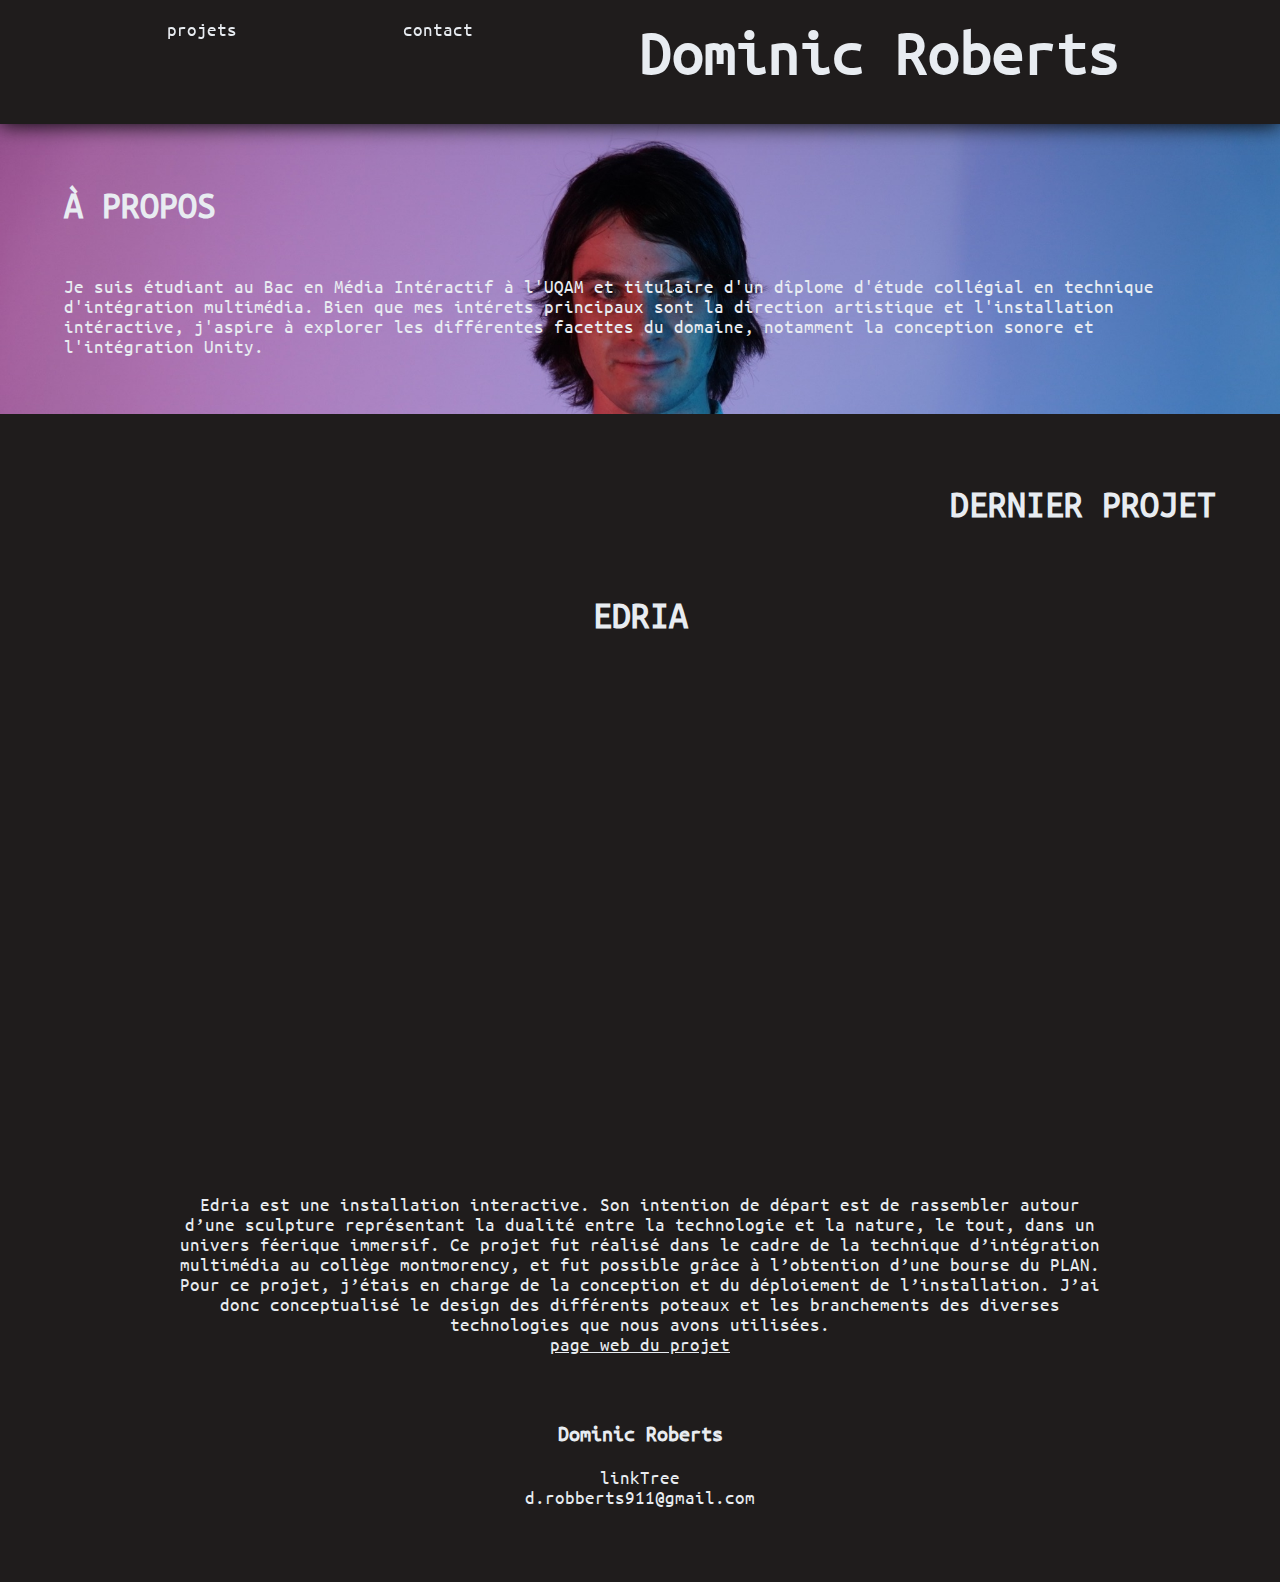
==== commit 529b8542: "Merge pull request #1 from DominicRoberts513/refonte-A2023" ====
--- a/index.html
+++ b/index.html
@@ -73,9 +73,9 @@
                             <iframe src="https://www.youtube.com/embed/-R5Un0bGGN4" title="EDRIA" frameborder="0" allow="accelerometer; clipboard-write; encrypted-media; gyroscope; picture-in-picture; web-share" allowfullscreen></iframe>
                         </div>
                         <div class="description">
-                            Edria est une installation interactive ayant pour intention de rassembler autour d’une sculpture représentant la dualité entre la technologie et la nature dans un univers féerique. Ce projet fut réalisé dans le cadre de la technique d’intégration multimédia au collège montmorency, et fut possible grâce à l’obtention d’une bourse du PLAN. 
+                            Edria est une installation interactive. Son intention de départ est de rassembler autour d’une sculpture représentant la dualité entre la technologie et la nature, le tout, dans un univers féerique immersif. Ce projet fut réalisé dans le cadre de la technique d’intégration multimédia au collège montmorency, et fut possible grâce à l’obtention d’une bourse du PLAN. 
                             </br>
-                            Pour ce projet, j’avais en charge de la conception et du déploiement de l’installation. J’ai donc conceptualisé le design des différents poteaux et les branchements des diverses technologies que nous avons utilisées. 
+                            Pour ce projet, j’étais en charge de la conception et du déploiement de l’installation. J’ai donc conceptualisé le design des différents poteaux et les branchements des diverses technologies que nous avons utilisées. 
                             </br>
                             <a href="https://tim-montmorency.com/2023/projets/EDRIA/docs/web/index.html" target="_blank">page web du projet</a>
                         </div>
--- a/assets/style.css
+++ b/assets/style.css
@@ -269,8 +269,11 @@
   /* opacity: 100%; */
   margin-bottom: 5%;
 }
+main .content .dernierProjet .dernierProjet--projet h3 {
+  font-size: 3vw;
+}
 main .content .dernierProjet .dernierProjet--projet .embedVid {
-  width: 100%;
+  width: 80%;
   aspect-ratio: 16/9;
   margin: 0px;
 }
@@ -306,7 +309,7 @@
   margin: 5% 0;
 }
 main .portfolio div .embedVid {
-  width: 100%;
+  width: 80%;
   aspect-ratio: 16/9;
   margin: 0px;
 }
@@ -423,42 +426,6 @@
   color: var(--violet);
 }
 
-@media screen and (max-width: 500px) {
-  main {
-    top: 0px;
-  }
-  main .content .moi {
-    margin-top: 15vw;
-  }
-  main .content .moi .a_propos {
-    padding: 0 0;
-  }
-  main .content .moi .a_propos p {
-    margin: 0px;
-    padding: 3% 5%;
-  }
-  main .content h2 {
-    font-size: 7vw;
-  }
-  main .content h3 {
-    font-size: 6vw;
-  }
-  main .content .portfolio {
-    margin-top: 15vw;
-  }
-  main .content .portfolio .autoportrait .content {
-    grid-template-columns: 1fr 1fr;
-  }
-  main .content .portfolio .sonore .playBtn, main .content .portfolio .sonore .stopBtn {
-    width: 100%;
-  }
-  main .content .contact {
-    margin-top: 15vw;
-  }
-  main .content .contact .information {
-    width: 100%;
-  }
-}
 @media screen and (max-width: 900px) {
   body {
     font-size: 4vw;
@@ -470,7 +437,7 @@
     width: 100%;
     color: var(--blanc);
     z-index: 2;
-    height: 15vw;
+    height: 10vw;
     box-shadow: none;
   }
   header .accueilLink {
@@ -483,6 +450,9 @@
   header .menu {
     display: none;
   }
+  main {
+    top: 15vw;
+  }
   main .contactContent .titleFlexContainer h2 {
     font-size: 7vw;
   }
@@ -502,4 +472,43 @@
   main .content .portfolio .autoportrait .content {
     grid-template-columns: 1fr;
   }
+}
+@media screen and (max-width: 500px) {
+  header {
+    height: 20vw;
+  }
+  main {
+    top: 20vw;
+  }
+  main .content .moi {
+    margin-top: 0;
+  }
+  main .content .moi .a_propos {
+    padding: 0 0;
+  }
+  main .content .moi .a_propos p {
+    margin: 0px;
+    padding: 3% 5%;
+  }
+  main .content h2 {
+    font-size: 7vw;
+  }
+  main .content h3 {
+    font-size: 6vw;
+  }
+  main .content .portfolio {
+    margin-top: 15vw;
+  }
+  main .content .portfolio .autoportrait .content {
+    grid-template-columns: 1fr 1fr;
+  }
+  main .content .portfolio .sonore .playBtn, main .content .portfolio .sonore .stopBtn {
+    width: 100%;
+  }
+  main .content .contact {
+    margin-top: 15vw;
+  }
+  main .content .contact .information {
+    width: 100%;
+  }
 }/*# sourceMappingURL=style.css.map */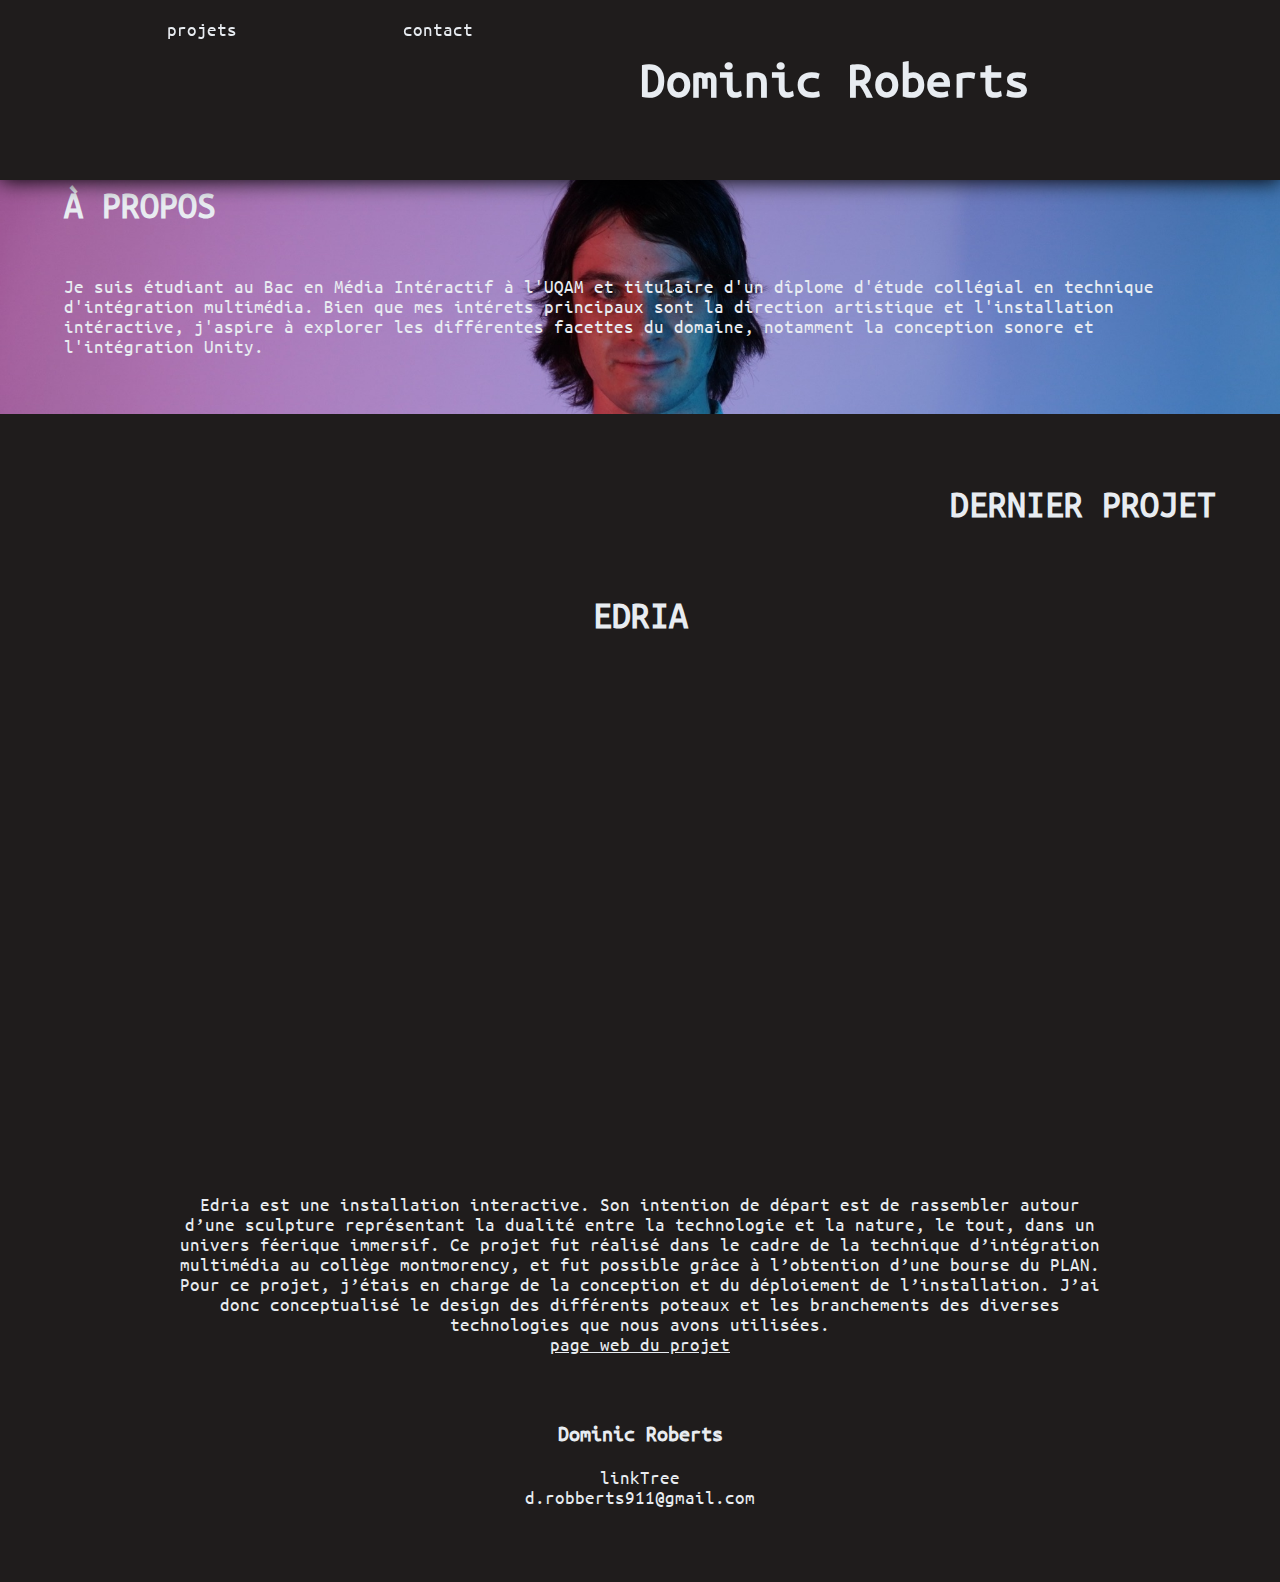
==== commit e052aece: "fix header 01" ====
--- a/index.html
+++ b/index.html
@@ -9,29 +9,32 @@
         <link rel="stylesheet" href="assets/style.css">
         <!-- <link rel="stylesheet" href="https://cdn.jsdelivr.net/npm/swiper@8/swiper-bundle.min.css" /> -->
     </head>
-    <script src="assets/script/windowWidthReactScript.js"></script>
+    
     <body class="body">
         <header class="header">
-            <div class="menu">
-                <div class="menuFlexContainer">
-                    <div class="projets">
-                        <div class="dropBtnProjet">
-                            projets
+            <div class="headerFlexContainer">
+                <div class="menu">
+                    <div class="menuFlexContainer">
+                        <div class="projets">
+                            <div class="dropBtnProjet">
+                                projets
+                            </div>
+                            <div class="dropContent">
+                                <a href="installation.html" class="menuInstallation">Installation</a>
+                                <a href="video.html" class="menuVideo">Vidéo</a>
+                                <a href="sonore.html" class="menuSonore">Audio</a>
+                                <!-- <a href="dessin.html" class="menuDessin">Dessin</a> -->
+                                <a href="photo.html" class="menuPhotographie">Photographie</a>
+                            </div>
                         </div>
-                        <div class="dropContent">
-                            <a href="installation.html" class="menuInstallation">Installation</a>
-                            <a href="video.html" class="menuVideo">Vidéo</a>
-                            <a href="sonore.html" class="menuSonore">Audio</a>
-                            <!-- <a href="dessin.html" class="menuDessin">Dessin</a> -->
-                            <a href="photo.html" class="menuPhotographie">Photographie</a>
+                        <div class="contact">
+                            <a href="contact.html" class="menuContactLink">contact</a>
                         </div>
                     </div>
-                    <div class="contact">
-                        <a href="contact.html" class="menuContactLink">contact</a>
-                    </div>
                 </div>
+                <a href="index.html" class="accueilLink"><h1 class="nom">Dominic Roberts</h1></a>
             </div>
-            <a href="index.html" class="accueilLink"><h1 class="nom">Dominic Roberts</h1></a>
+            
             <div class="menuHamburger">
                 <div class="menuToggle">
                     <input type="checkbox" />
@@ -91,6 +94,8 @@
             </div>
         </footer>
     </body>
-    <script src="assets/script/menuScript.js"></script>
+    <script src="assets/script/main.js"></script>
+    <!-- <script src="assets/script/windowWidthReactScript.js"></script> -->
+    <!-- <script src="assets/script/menuScript.js"></script> -->
     <!-- <script src="https://cdn.jsdelivr.net/npm/swiper@8/swiper-bundle.min.js"></script>  -->
 </html>--- a/assets/style.css
+++ b/assets/style.css
@@ -35,10 +35,14 @@
   z-index: 2;
   transition: height 0.3s ease;
   box-shadow: 0px 1px 20px var(--deepNoir);
+  height: 20%;
+}
+header .headerFlexContainer {
+  height: 100%;
+  display: flex;
 }
 header .menu {
   display: block;
-  position: absolute;
   width: 50%;
 }
 header .menu .menuFlexContainer {
@@ -82,20 +86,16 @@
     height: 0%;
   }
   to {
-    height: 675%;
-  }
+    height: 92%;
+  }
+}
+header .accueilLink {
+  font-size: 2vw;
+  overflow: hidden;
 }
 header a {
   text-decoration: none;
   color: var(--blanc);
-}
-header .nom {
-  position: relative;
-  left: 50vw;
-  margin: 1vh 5% 0 0;
-  font-size: 5vw;
-  margin-top: 0px;
-  transition: font-size 0.3s ease;
 }
 header .nom:hover {
   color: var(--violet);
@@ -426,7 +426,7 @@
   color: var(--violet);
 }
 
-@media screen and (max-width: 900px) {
+@media screen and (max-width: 1000px) {
   body {
     font-size: 4vw;
   }
@@ -452,6 +452,7 @@
   }
   main {
     top: 15vw;
+    padding-bottom: 6vw;
   }
   main .contactContent .titleFlexContainer h2 {
     font-size: 7vw;
@@ -475,7 +476,24 @@
 }
 @media screen and (max-width: 500px) {
   header {
+    display: block;
+    position: fixed;
+    background-color: var(--noir);
+    width: 100%;
+    color: var(--blanc);
+    z-index: 2;
     height: 20vw;
+    box-shadow: none;
+  }
+  header .accueilLink {
+    display: none;
+  }
+  header .menuHamburger {
+    display: block;
+    background-color: rgba(0, 0, 0, 0);
+  }
+  header .menu {
+    display: none;
   }
   main {
     top: 20vw;
